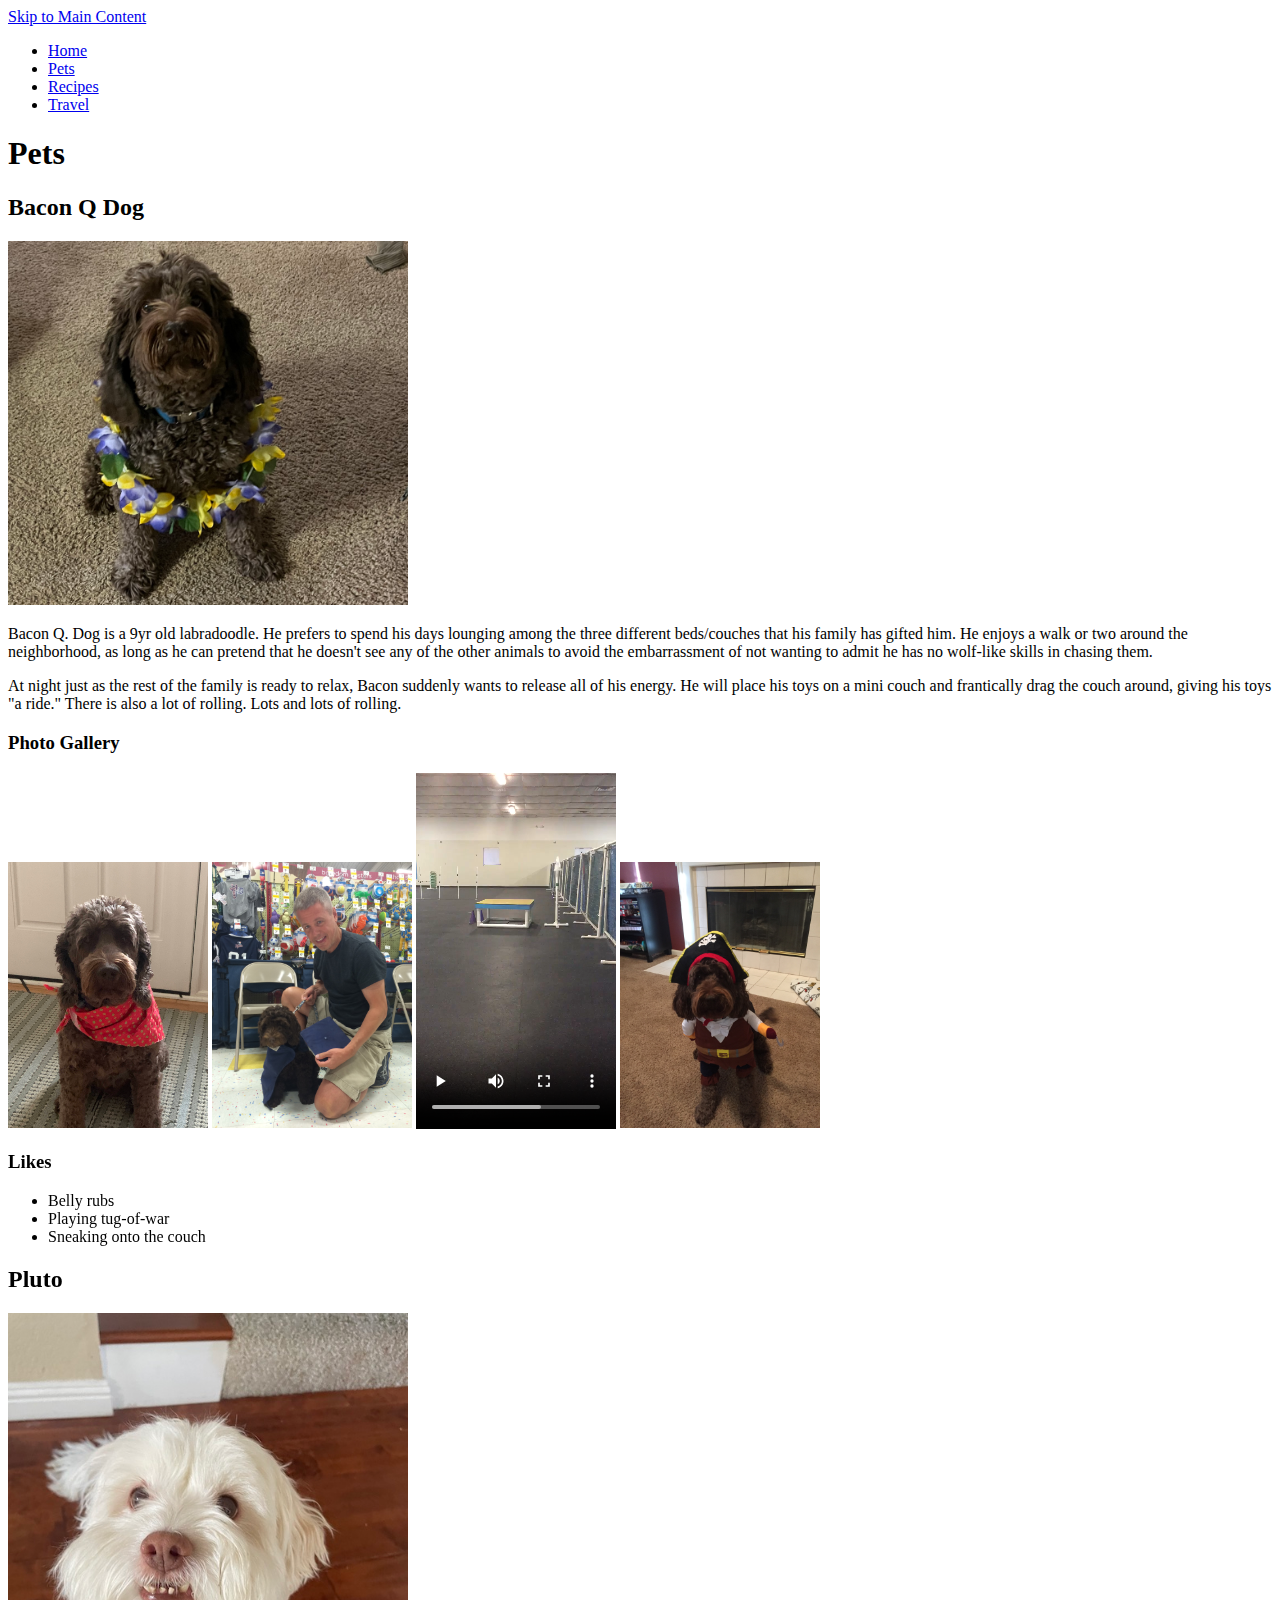
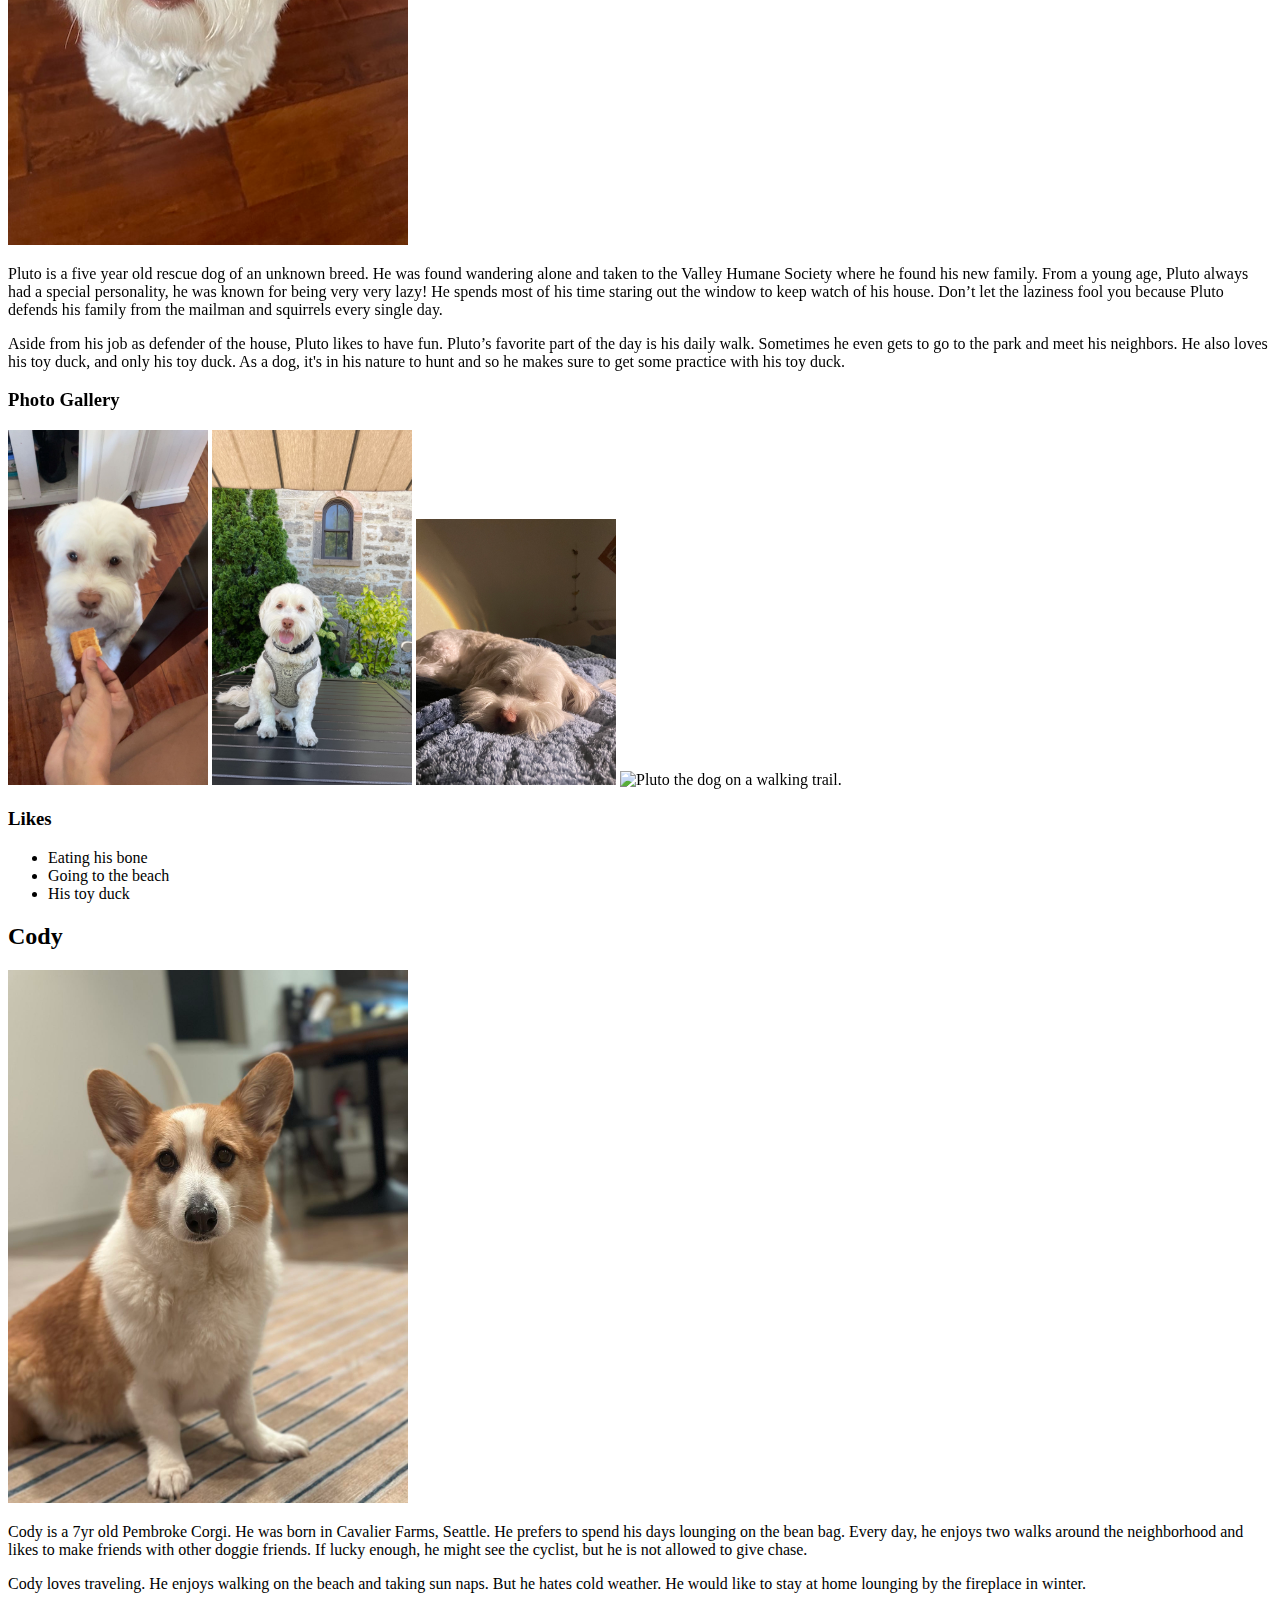
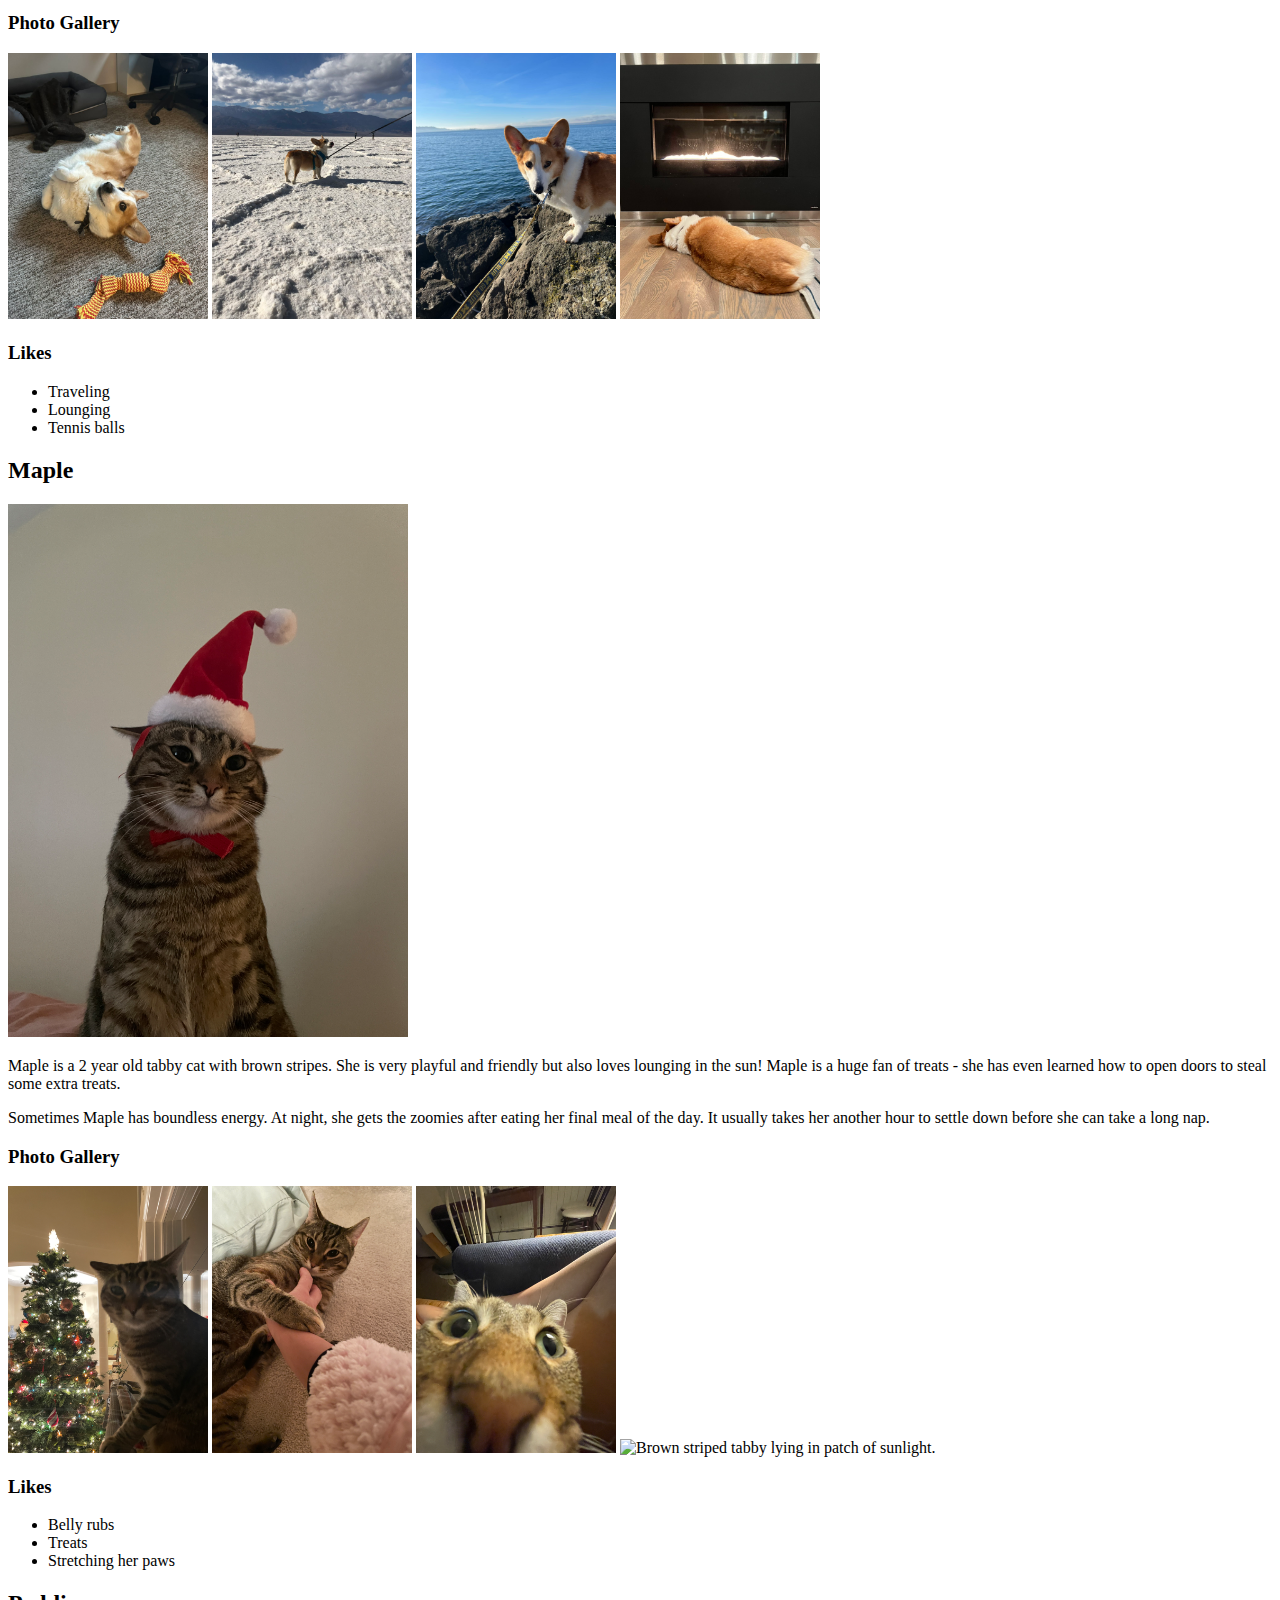
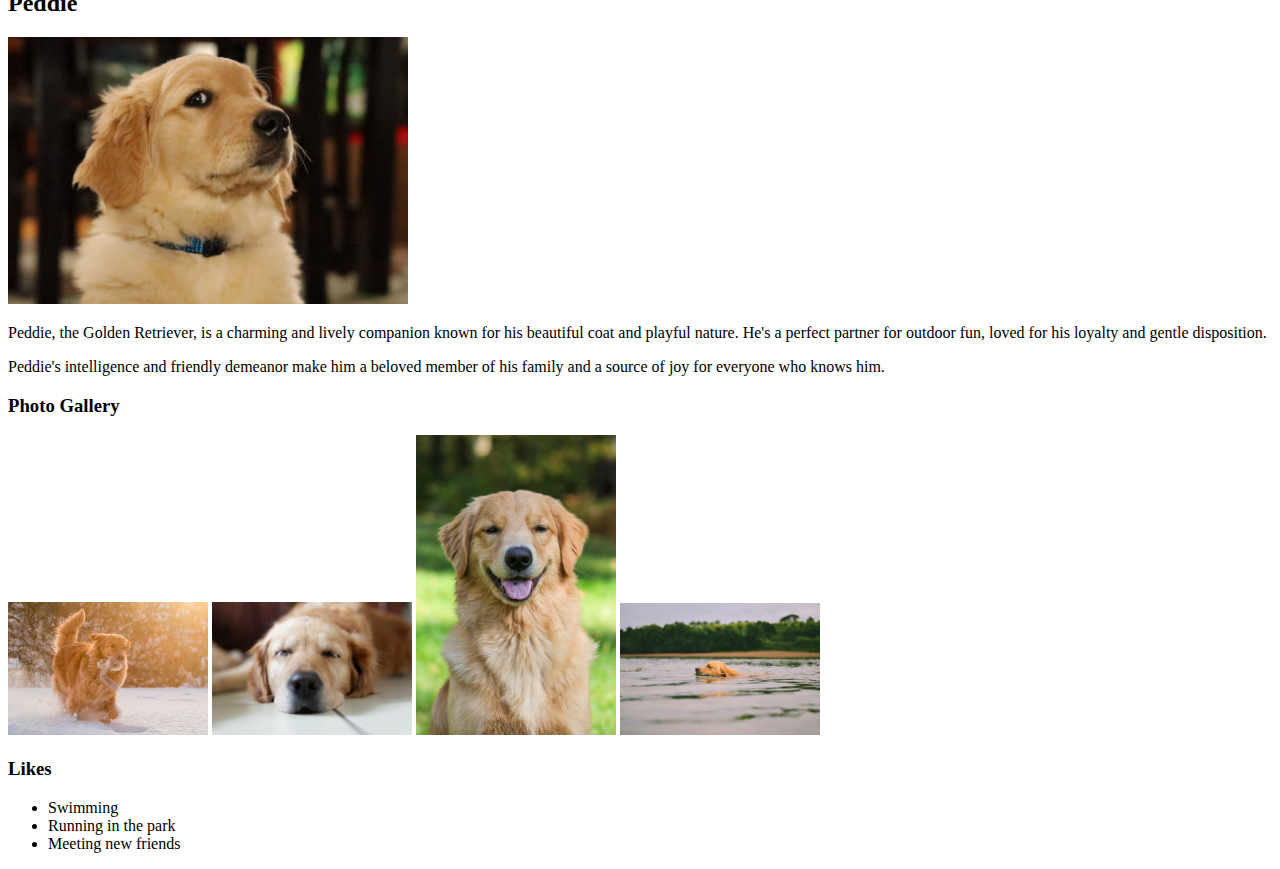
==== pets.html @ bdea1f06 "Add files via upload" ====
<!DOCTYPE html>
<html lang="en">
<head>
    <meta charset="UTF-8">
    <meta name="viewport" content="width=device-width, initial-scale=1.0">
    <title>Pets</title>
</head>
<body>
    <a href = "#main">Skip to Main Content</a>
    <header>
        <nav>
            <ul>
                <li><a href = "index.html">Home</a></li>
                <li><a href = "pets.html">Pets</a></li>
                <li><a href = "recipes.html">Recipes</a></li>
                <li><a href = "travel.html">Travel</a></li>
            </ul>
        </nav>
        <h1>Pets</h1>
    </header>
    <main id="main">
        <div>
            <h2>Bacon Q Dog</h2>
            <img src="images/bacon.jpg" width = "400" alt="Brown labradoodle wearing colorful lei">

            <p>Bacon Q. Dog is a 9yr old labradoodle. He prefers to spend his days lounging among the three different beds/couches that his family has gifted him. He enjoys a walk or two around the neighborhood, as long as he can pretend that he doesn't see any of the other animals to avoid the embarrassment of not wanting to admit he has no wolf-like skills in chasing them.</p>
            <P>At night just as the rest of the family is ready to relax, Bacon suddenly wants to release all of his energy. He will place his toys on a mini couch and frantically drag the couch around, giving his toys "a ride." There is also a lot of rolling. Lots and lots of rolling.</P>
            <h3>Photo Gallery</h3>
            <img src="images/bacon_bandana.JPG" width ="200" alt = "Brown labradoodle wearing an orange bandana">
            <img src="images/bacon_graduation.JPG"  width ="200" alt="Small labradoodle puppy wearing a graduation cap and gown">
            <video width="200"  controls>
                <source src="images/bacon_agility.mov">
                Your browser does not support the video tag.  This was a video of a girl and dog demonstrating a sit and stay procedure
            </video>
            <img src="images/bacon_halloween.JPG"  width ="200" alt="Brown labradoodle wearing a pirate costume">

            <h3>Likes</h3>
            <ul>
                <li>Belly rubs</li>
                <li>Playing tug-of-war</li>
                <li>Sneaking onto the couch</li>
            </ul>
            <!-- Jackie Wolf -->

        </div>
        <div>
            <h2>Pluto</h2>
            <img src="images/pluto.jpg" width = "400" alt="White dog looking up.">
            <p>Pluto is a five year old rescue dog of an unknown breed. He was found wandering alone and taken to the Valley Humane Society where he found his new family. From a young age, Pluto always had a special personality, he was known for being very very lazy! He spends most of his time staring out the window to keep watch of his house. Don’t let the laziness fool you because Pluto defends his family from the mailman and squirrels every single day.</p>
            <p>Aside from his job as defender of the house, Pluto likes to have fun. Pluto’s favorite part of the day is his daily walk. Sometimes he even gets to go to the park and meet his neighbors. He also loves his toy duck, and only his toy duck. As a dog, it's in his nature to hunt and so he makes sure to get some practice with his toy duck.</p>
            <h3>Photo Gallery</h3>
            <img src="images/pluto_cookie.JPG" width ="200" alt = "Pluto the dog standing up to eat a cookie.">
            <img src="images/pluto_sitting.jpg" width ="200" alt = "Pluto sitting and posed on top of a table">
            <img src="images/pluto_sleeping.jpg" width ="200" alt = "Pluto sleeping on bed">
            <img src="images/pluto_walk.jpg" width ="200" alt = "Pluto the dog on a walking trail.">
            <h3>Likes</h3>
            <ul>
                <li>Eating his bone</li>
                <li>Going to the beach</li>
                <li>His toy duck</li>
            </ul>
        </div>
        <div>
            <h2>Cody</h2>
            <img src="images/cody.jpg" width = "400" alt="Cody at home.">
            <p>Cody is a 7yr old Pembroke Corgi. He was born in Cavalier Farms, Seattle. He prefers to spend his days lounging on the bean bag. Every day, he enjoys two walks around the neighborhood and likes to make friends with other doggie friends. If lucky enough, he might see the cyclist, but he is not allowed to give chase.</p>
            <p>Cody loves traveling. He enjoys walking on the beach and taking sun naps. But he hates cold weather. He would like to stay at home lounging by the fireplace in winter.</p>
            <h3>Photo Gallery</h3>
            <img src="images/cody_play.jpg" width ="200" alt = "Cody lying on the ground making faces.">
            <img src="images/cody_deathvalley.jpg" width ="200" alt = "Cody visiting Badwater Basin in Death Valley National Park.">
            <img src="images/cody_sea.jpg" width ="200" alt = "Cody having a walk by the sea.">
            <img src="images/cody_fireplace.jpg" width ="200" alt = "Cody lounging by the fireplace in winter.">
            <h3>Likes</h3>
            <ul>
                <li>Traveling</li>
                <li>Lounging</li>
                <li>Tennis balls</li>
            </ul>
        </div>
        <div>
            <h2>Maple</h2>
            <img src="images/maple_santa.JPG" width = "400" alt="Brown striped tabby wearing a santa hat.">
            <p>Maple is a 2 year old tabby cat with brown stripes. She is very playful and friendly but also loves lounging in the sun! Maple is a huge fan of treats - she has even learned how to open doors to steal some extra treats.</p>
            <p>Sometimes Maple has boundless energy. At night, she gets the zoomies after eating her final meal of the day. It usually takes her another hour to settle down before she can take a long nap.</p>
            <h3>Photo Gallery</h3>
            <img src="images/maple_christmas.JPG" width ="200" alt = "Brown striped tabby next to a Christmas tree.">
            <img src="images/maple_playing.JPG" width ="200" alt = "Brown striped tabby playing with owner's hand.">
            <img src="images/maple_selfie.JPG" width ="200" alt = "Brown striped tabby up-close with face warped by camera.">
            <img src="images/maple_sun.JPG" width ="200" alt = "Brown striped tabby lying in patch of sunlight.">
            <h3>Likes</h3>
            <ul>
                <li>Belly rubs</li>
                <li>Treats</li>
                <li>Stretching her paws</li>
            </ul>
        </div>
        <div>
            <h2>Peddie</h2>
            <img src="images/peddie.jpg" width = "400" alt="A cute naughty golden retriever.">
            <p>Peddie, the Golden Retriever, is a charming and lively companion known for his beautiful coat and playful nature. He's a perfect partner for outdoor fun, loved for his loyalty and gentle disposition.</p>
            <p>Peddie's intelligence and friendly demeanor make him a beloved member of his family and a source of joy for everyone who knows him.</p>
            <h3>Photo Gallery</h3>
            <img src="images/peddie_play.jpg" width ="200" alt = "Peddie is playing in the snow.">
            <img src="images/peddie_sleep.jpg" width ="200" alt = "Peddie loves sleeping on the couch.">
            <img src="images/peddie_smile.jpg" width ="200" alt = "Peddie is the sweetest in the world.">
            <img src="images/peddie_swim.jpg" width ="200" alt = "Peddie is swimming in a lake.">
            <h3>Likes</h3>
            <ul>
                <li>Swimming</li>
                <li>Running in the park</li>
                <li>Meeting new friends</li>
            </ul>
        </div>
    </main>

</body>
</html>
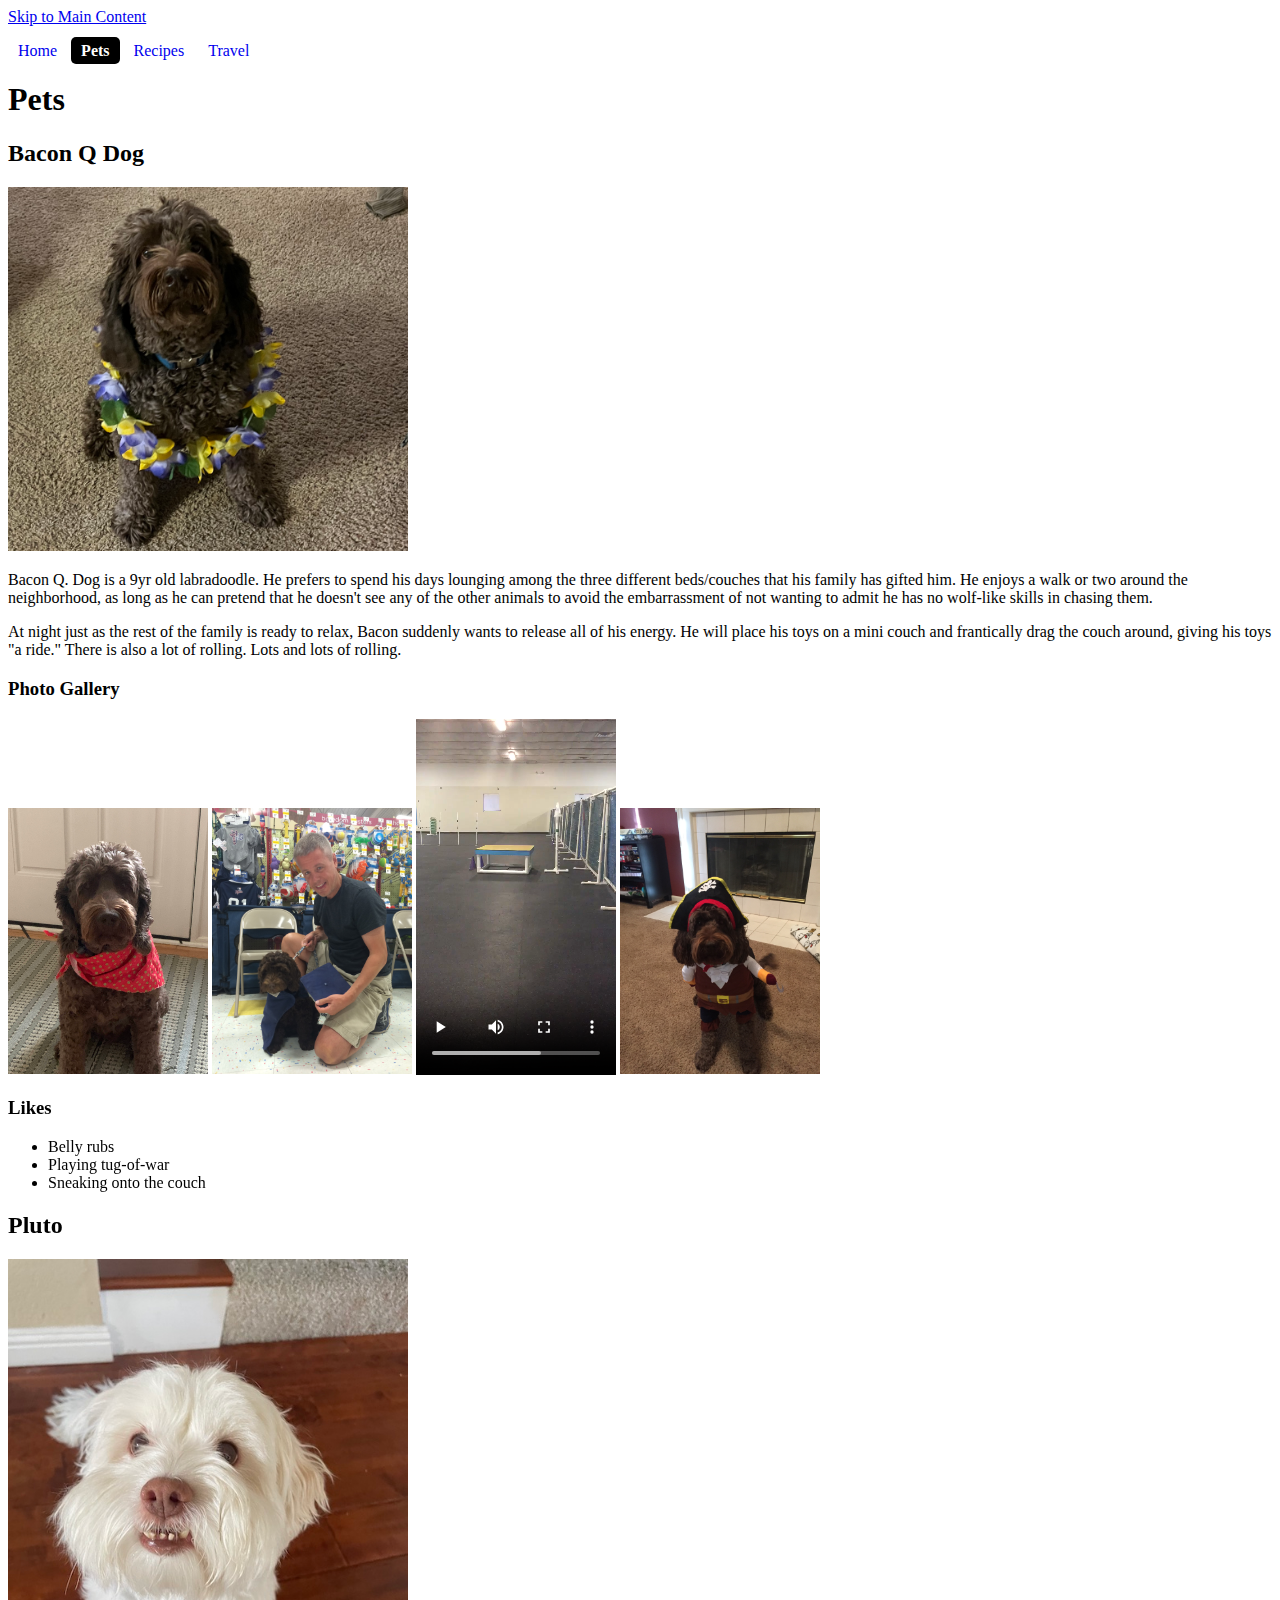
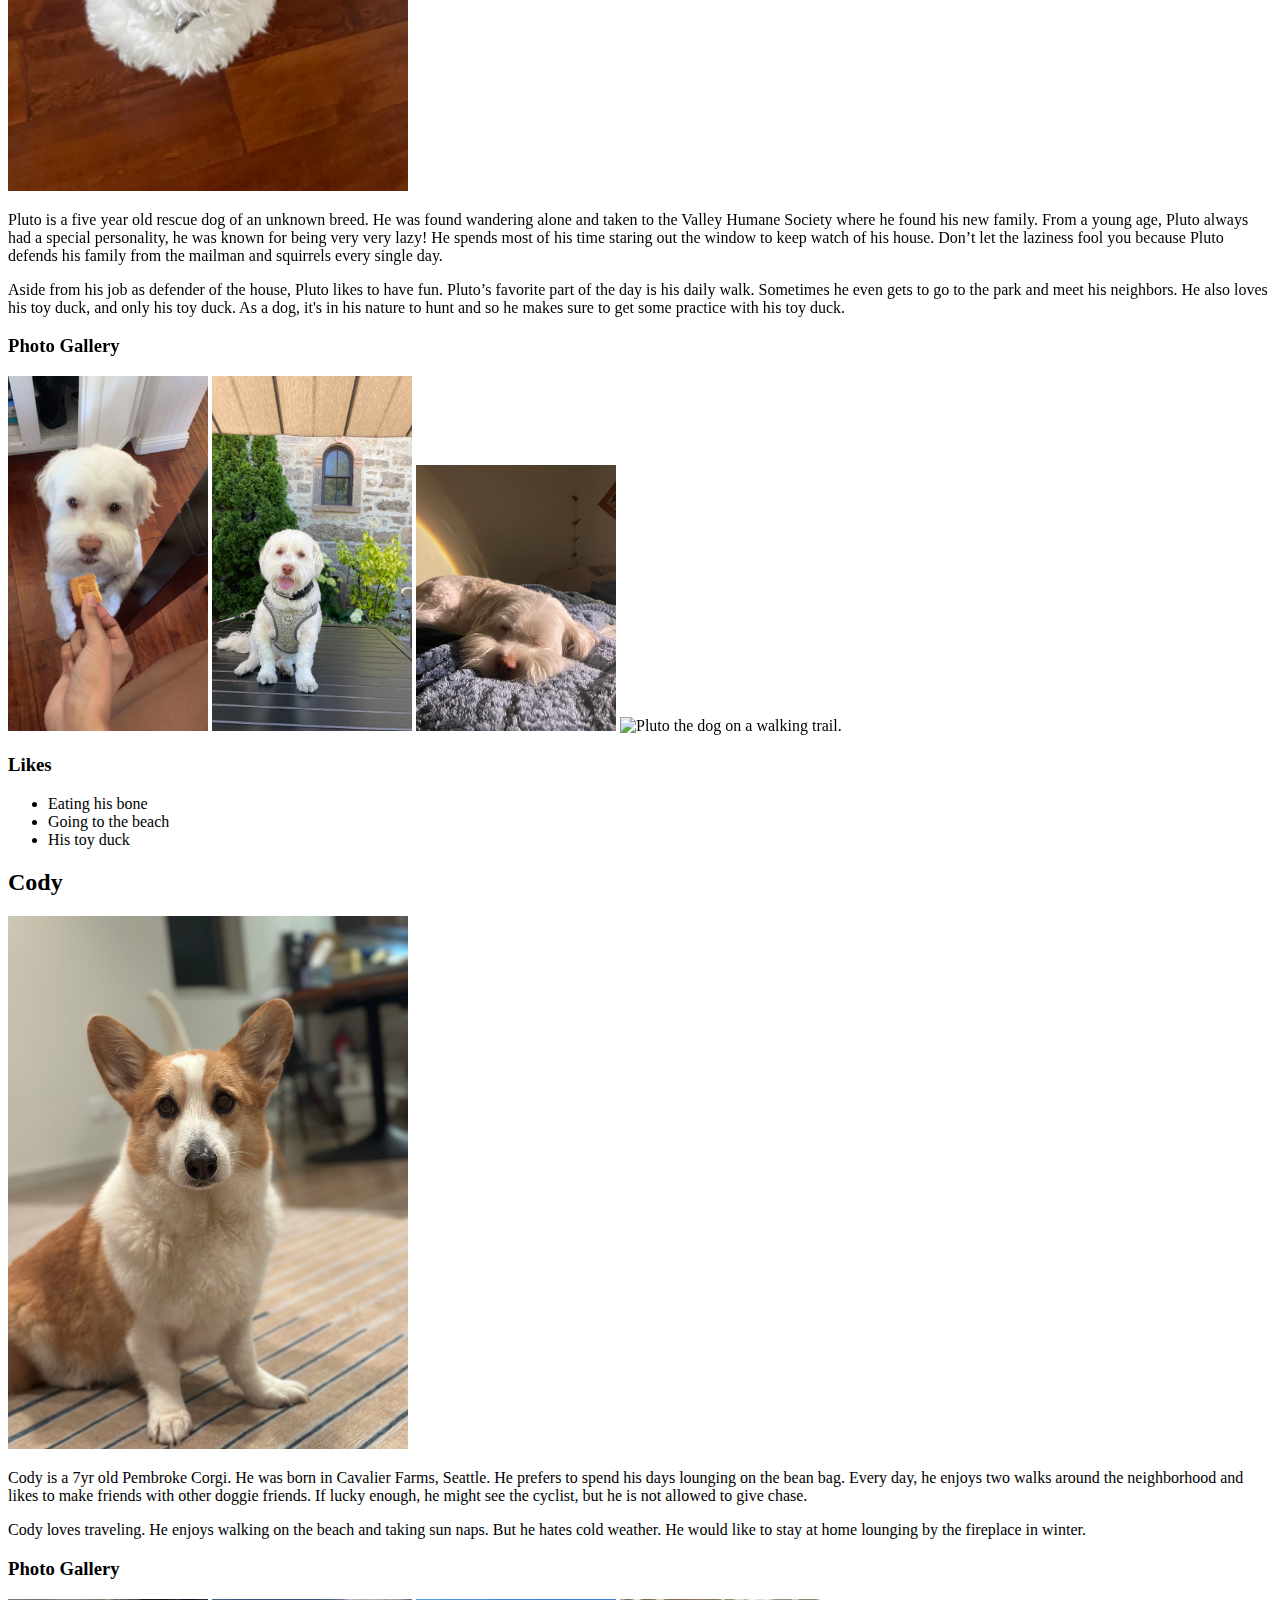
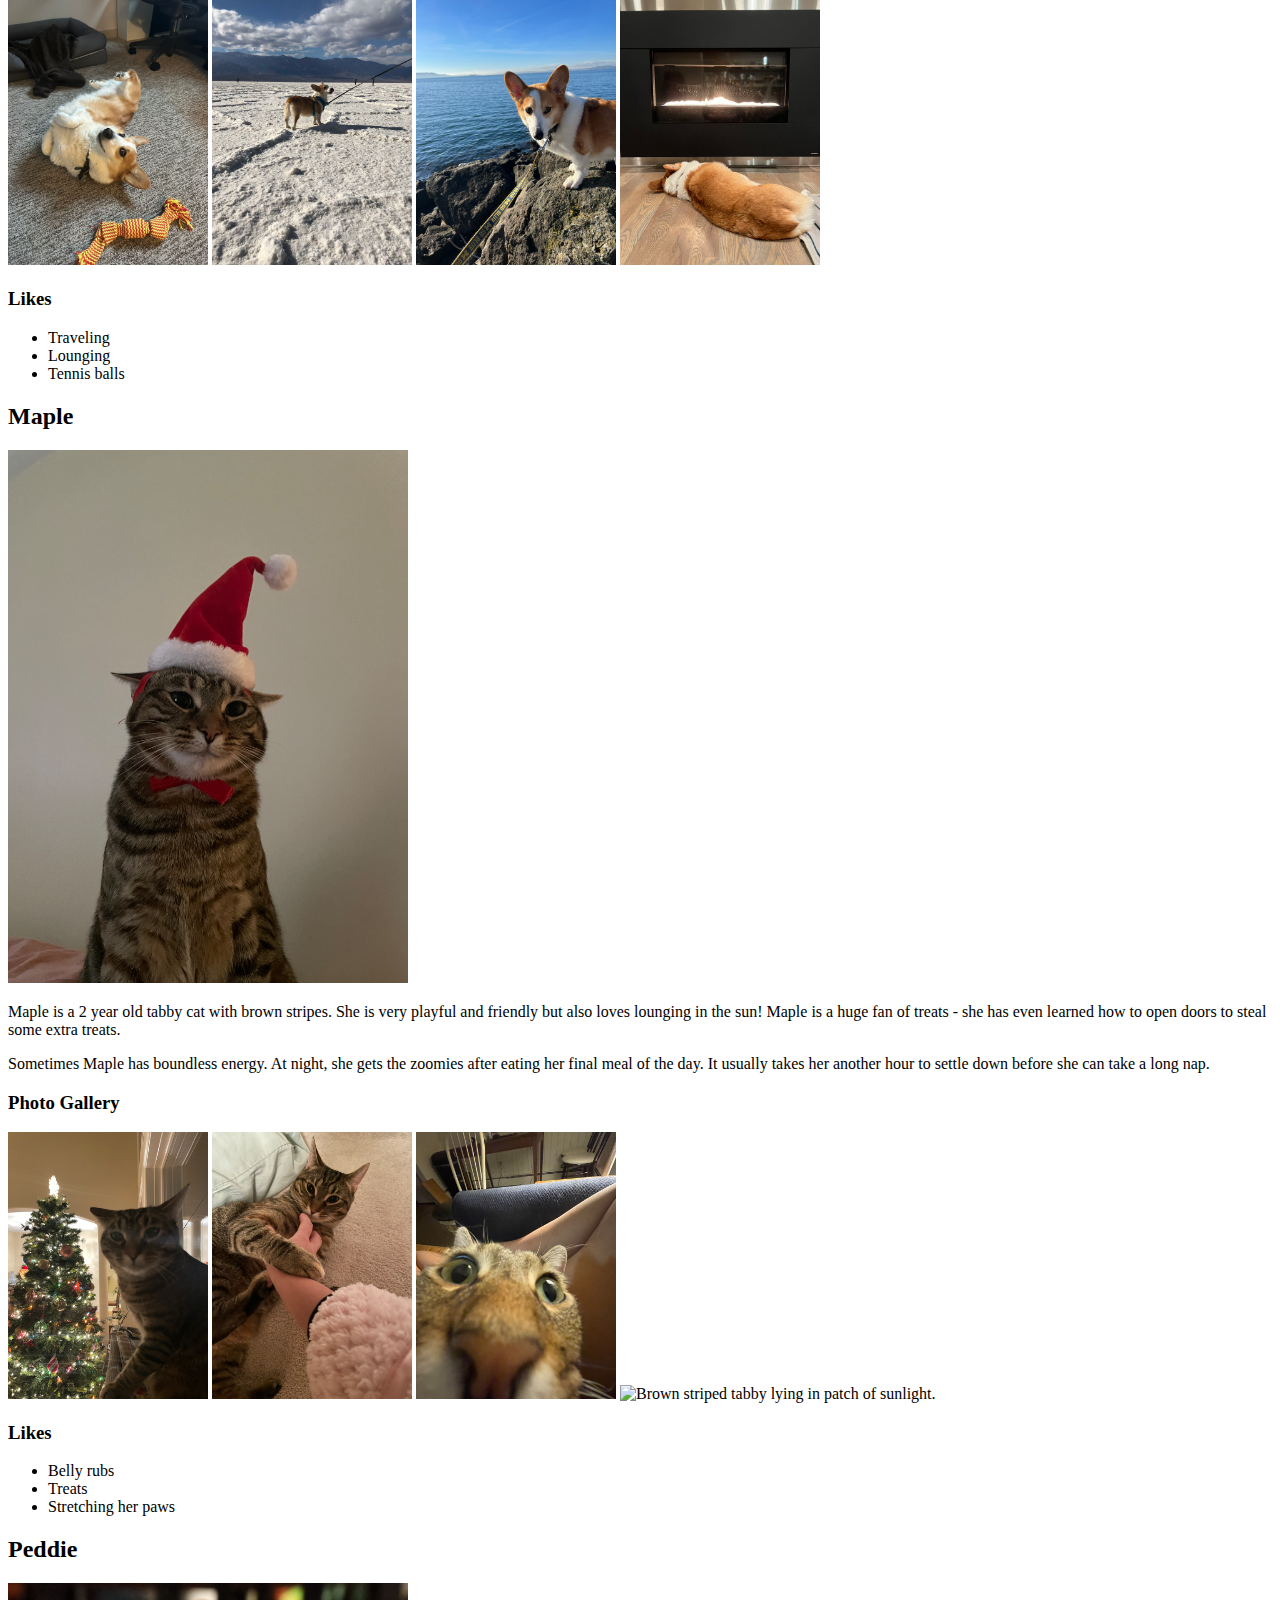
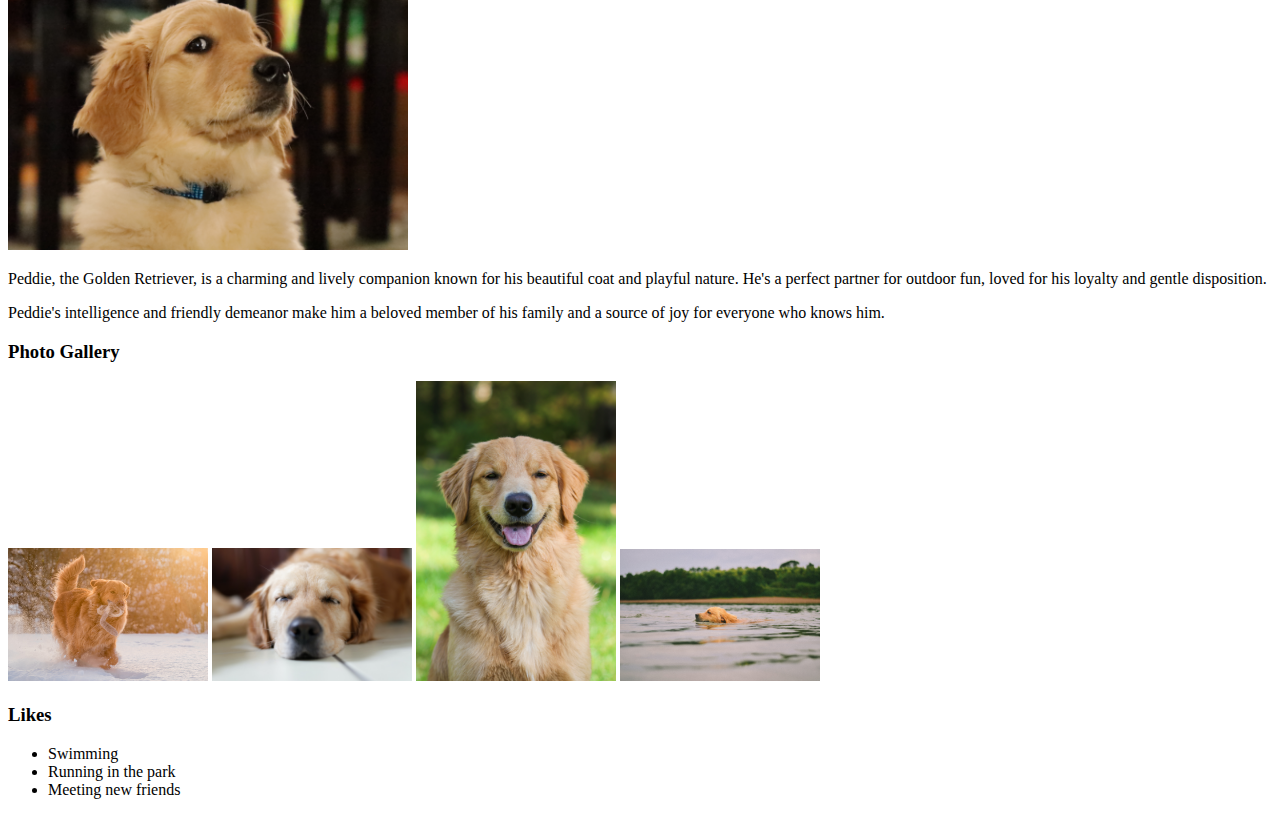
==== commit 3bbd1195: "Add files via upload" ====
--- a/pets.html
+++ b/pets.html
@@ -4,6 +4,8 @@
     <meta charset="UTF-8">
     <meta name="viewport" content="width=device-width, initial-scale=1.0">
     <title>Pets</title>
+    <link rel="stylesheet" href="css/reset.css">
+    <link rel="stylesheet" href="css/style.css">
 </head>
 <body>
     <a href = "#main">Skip to Main Content</a>
@@ -11,7 +13,7 @@
         <nav>
             <ul>
                 <li><a href = "index.html">Home</a></li>
-                <li><a href = "pets.html">Pets</a></li>
+                <li><a href = "pets.html" class="active">Pets</a></li>
                 <li><a href = "recipes.html">Recipes</a></li>
                 <li><a href = "travel.html">Travel</a></li>
             </ul>
--- a/css/style.css
+++ b/css/style.css
@@ -0,0 +1,41 @@
+header nav ul {
+    list-style: none;
+    padding: 0;
+  }
+  
+  header nav ul li {
+    display: inline;
+  }
+  
+  header nav ul li a {
+    text-decoration: none;
+    padding: 5px 10px;
+    border-radius: 5px;
+  }
+  header nav ul li a:hover {
+    font-weight: bold;
+  }
+  
+  header nav ul li a.active {
+    background-color: black;
+    color: #fff;
+    font-weight: bold;
+  }
+  
+  .skip-main {
+    position: absolute;
+    top: -40px;
+    left: 0;
+    background-color: #007bff;
+    color: #fff;
+    padding: 5px 10px;
+    text-decoration: none;
+    z-index: 9999;
+    opacity: 0;
+    transition: opacity 0.3s ease-in-out;
+  }
+  
+  .skip-main:focus {
+    top: 0;
+    opacity: 1;
+  }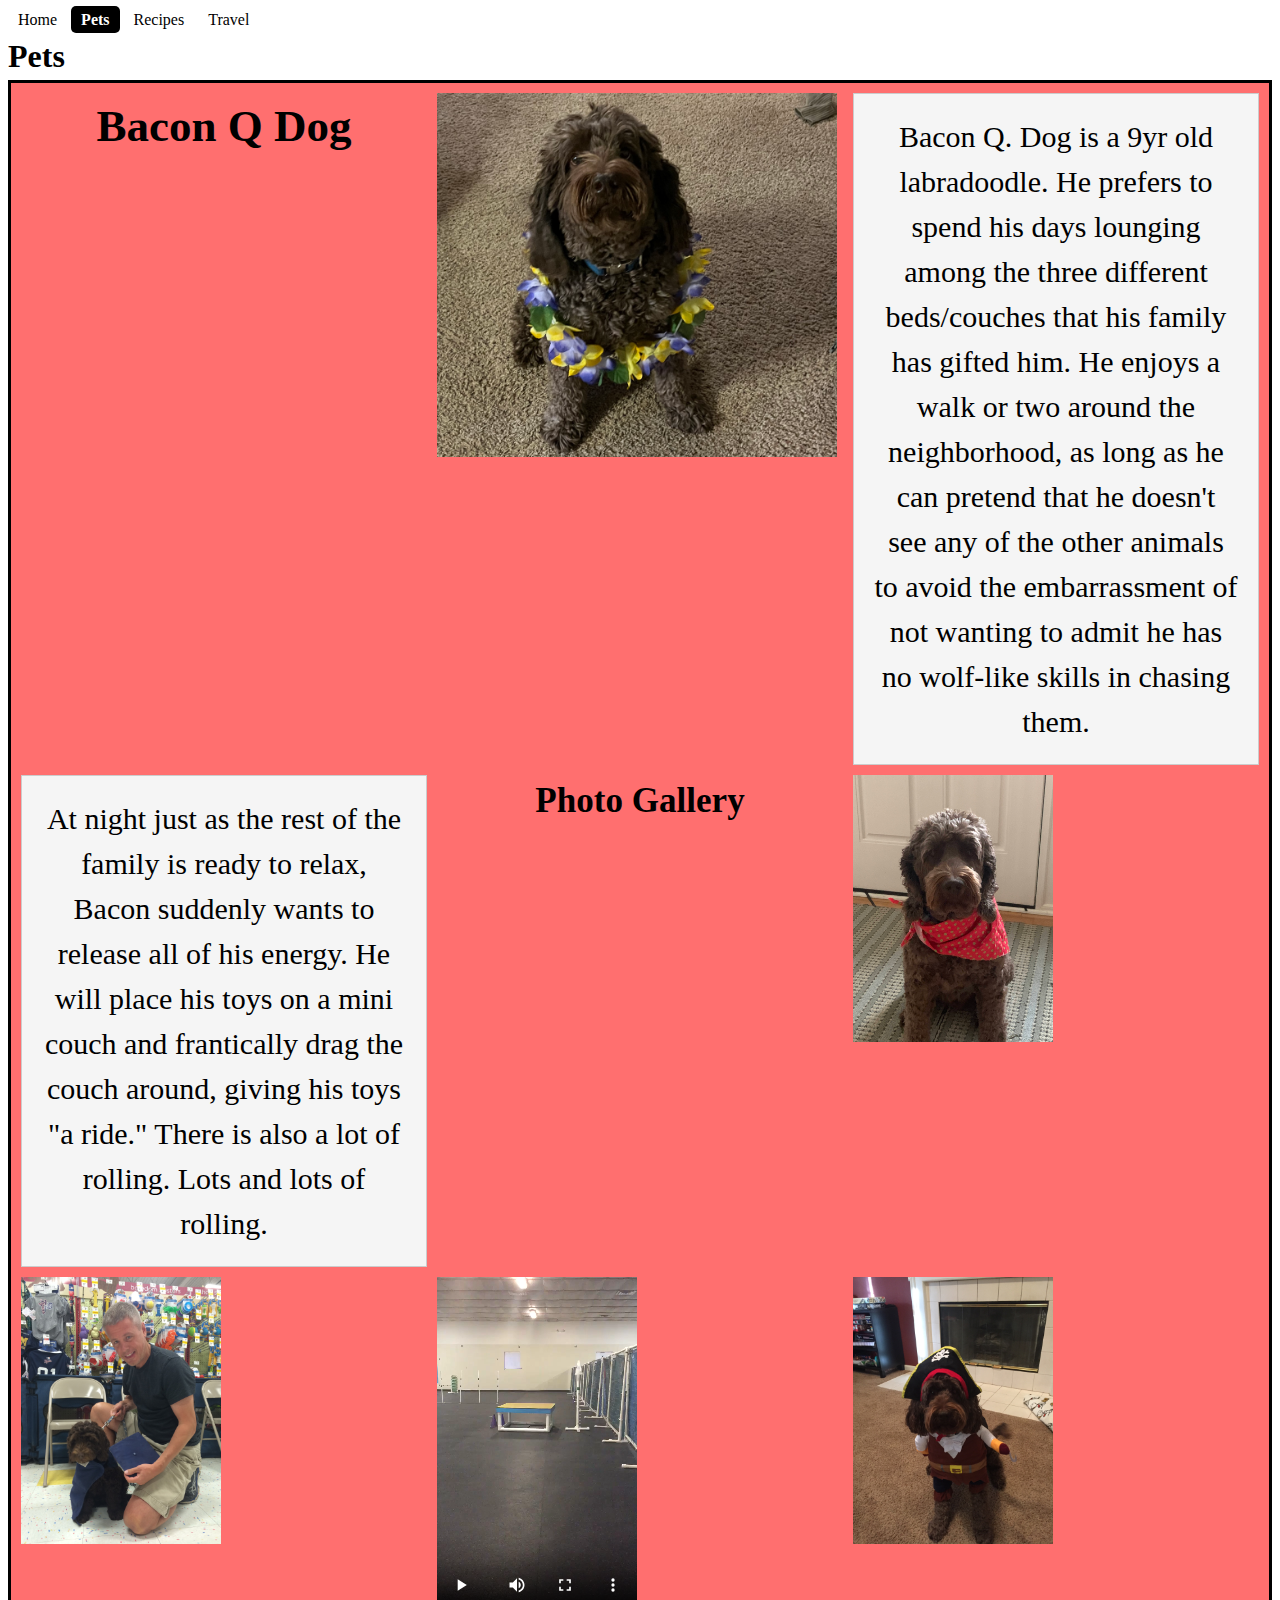
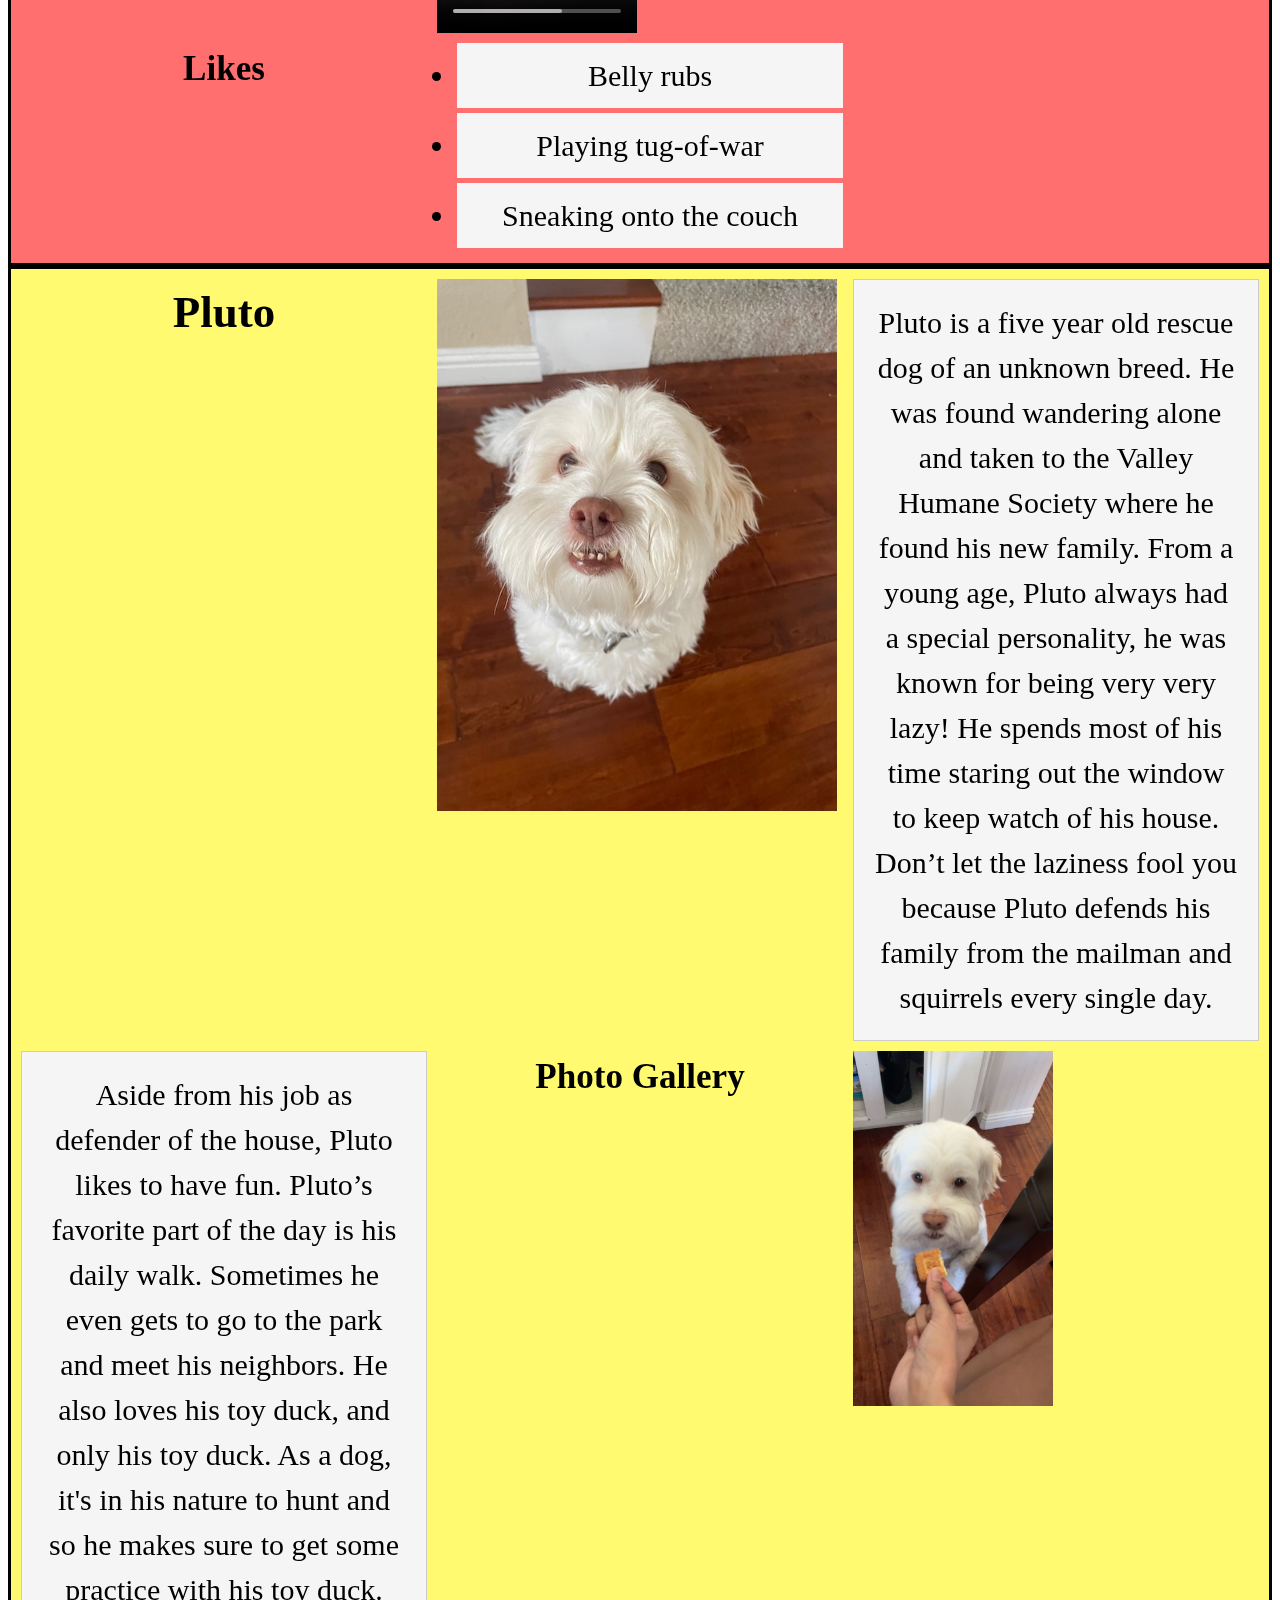
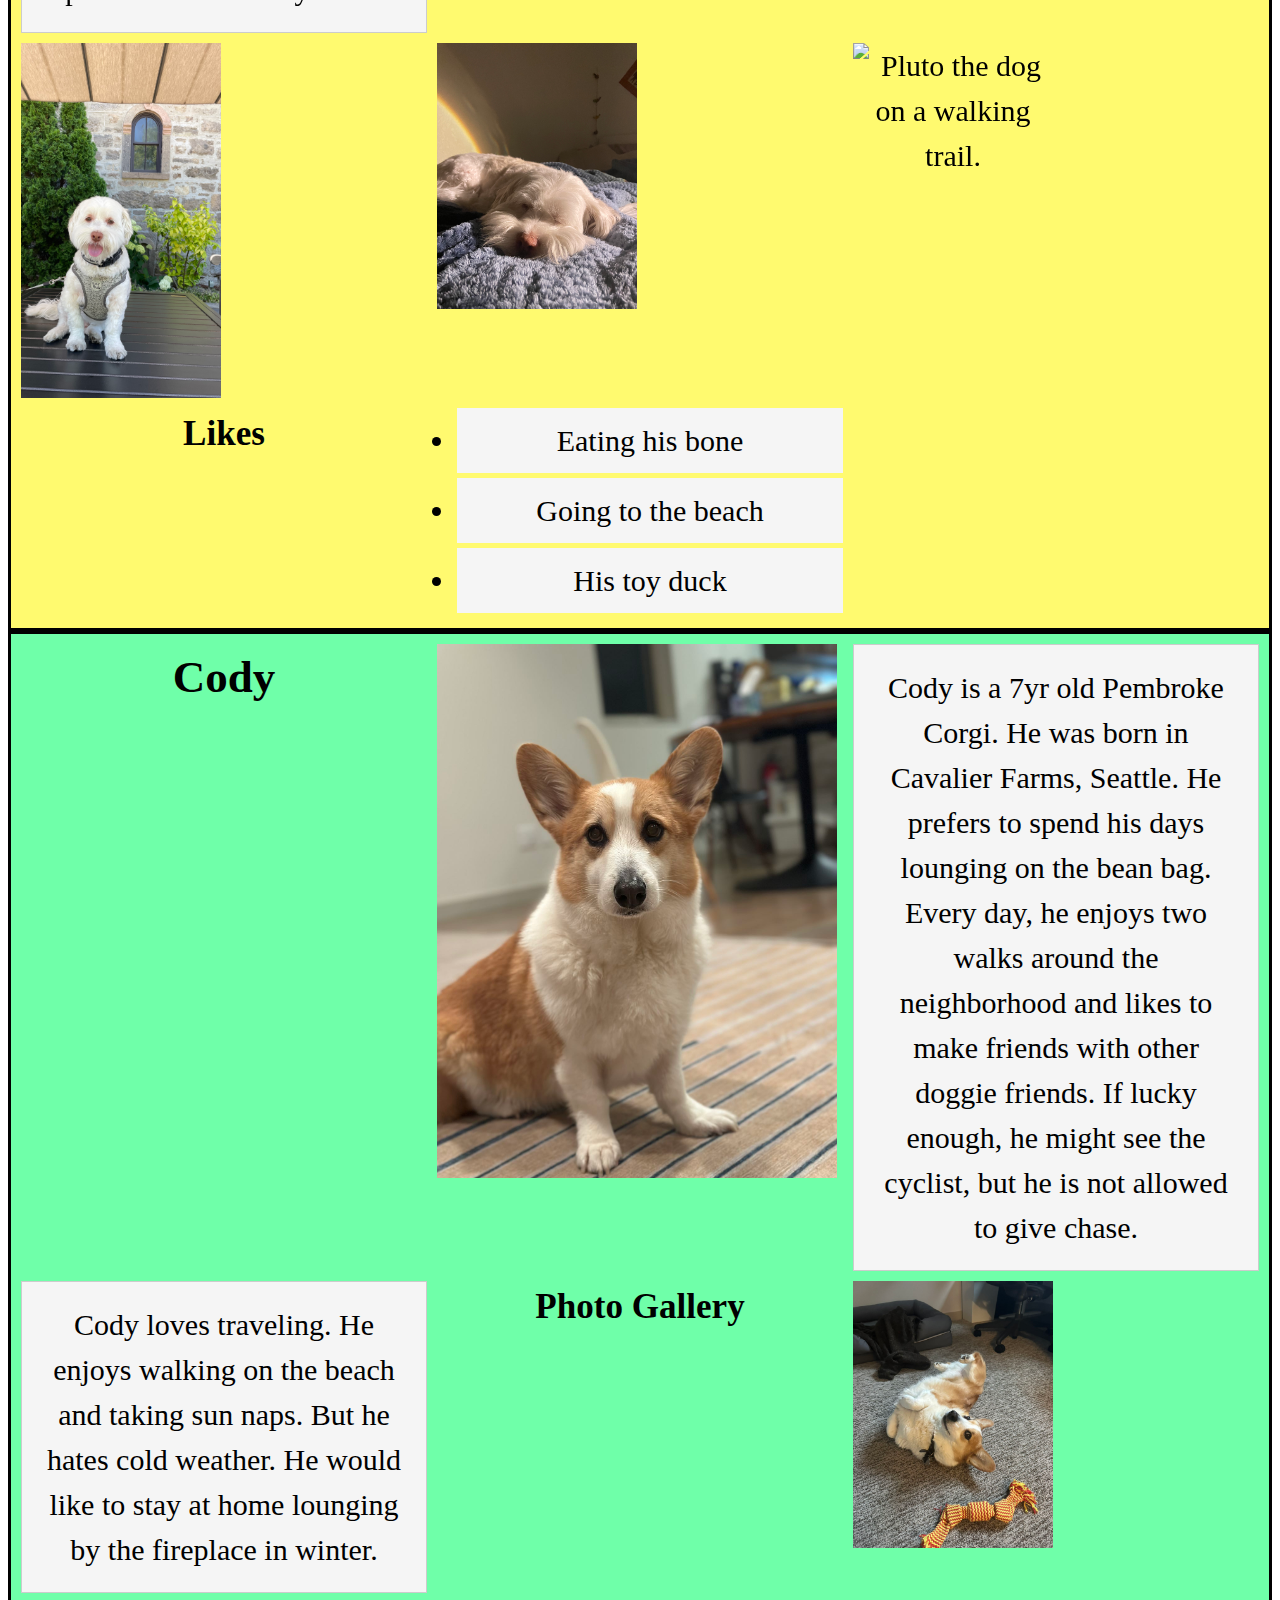
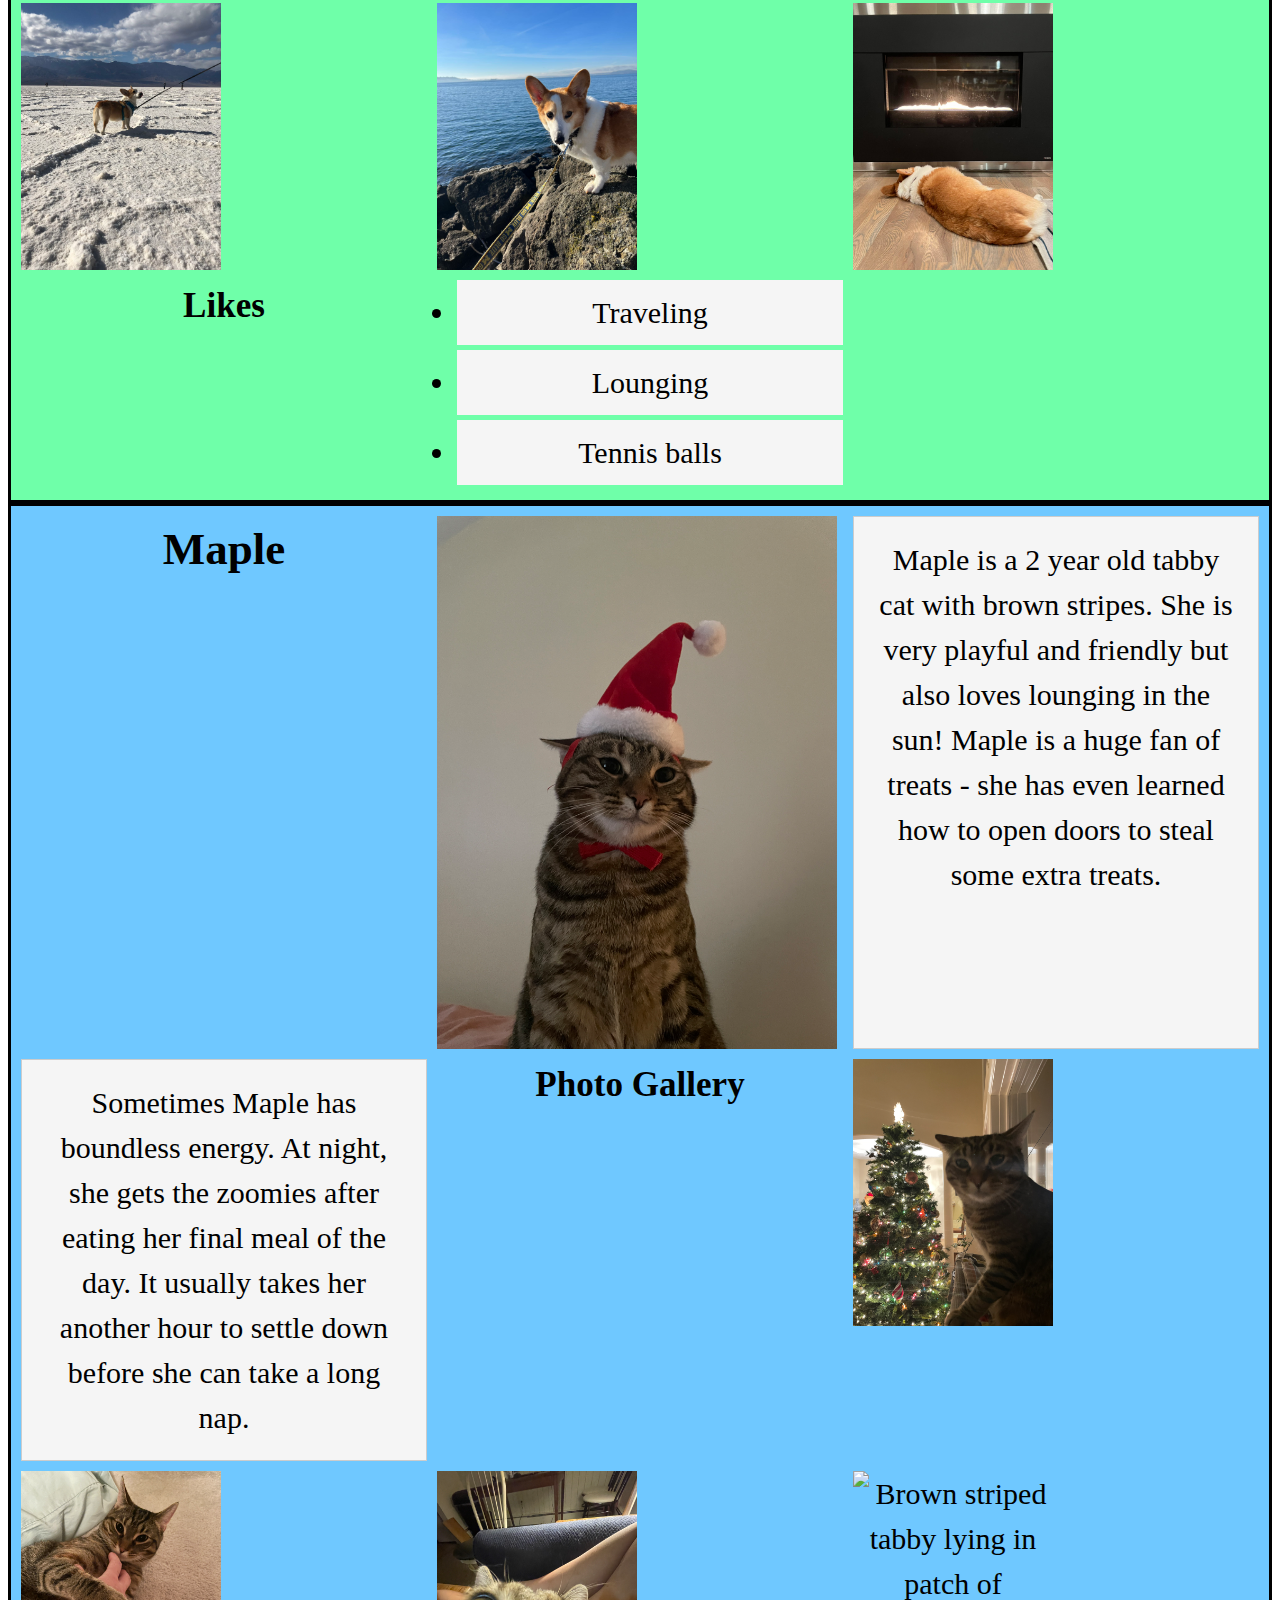
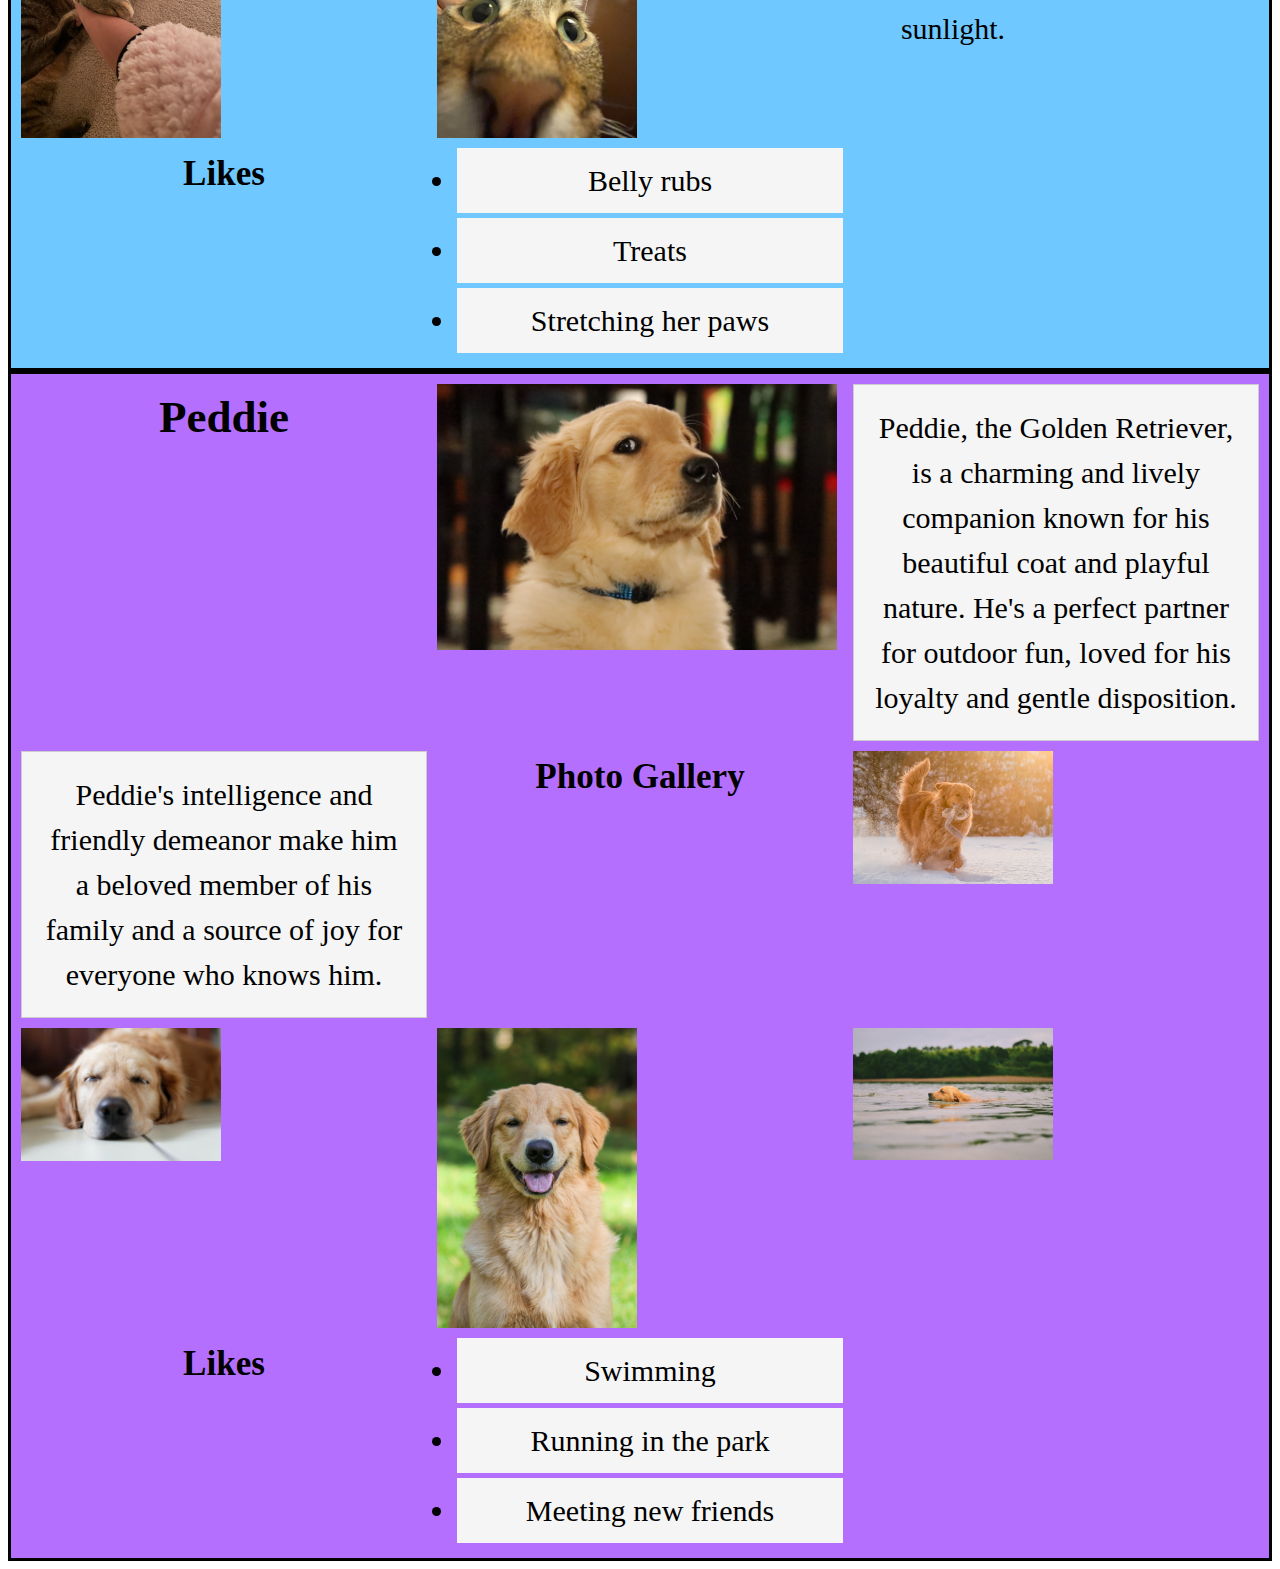
==== commit a030de1f: "Add files via upload" ====
--- a/pets.html
+++ b/pets.html
@@ -8,7 +8,7 @@
     <link rel="stylesheet" href="css/style.css">
 </head>
 <body>
-    <a href = "#main">Skip to Main Content</a>
+    <a href = "#main" class="skip-main">Skip to Main Content</a>
     <header>
         <nav>
             <ul>
@@ -21,12 +21,12 @@
         <h1>Pets</h1>
     </header>
     <main id="main">
-        <div>
+        <div class="grid1">
             <h2>Bacon Q Dog</h2>
             <img src="images/bacon.jpg" width = "400" alt="Brown labradoodle wearing colorful lei">
 
-            <p>Bacon Q. Dog is a 9yr old labradoodle. He prefers to spend his days lounging among the three different beds/couches that his family has gifted him. He enjoys a walk or two around the neighborhood, as long as he can pretend that he doesn't see any of the other animals to avoid the embarrassment of not wanting to admit he has no wolf-like skills in chasing them.</p>
-            <P>At night just as the rest of the family is ready to relax, Bacon suddenly wants to release all of his energy. He will place his toys on a mini couch and frantically drag the couch around, giving his toys "a ride." There is also a lot of rolling. Lots and lots of rolling.</P>
+            <div class="grid-item1">Bacon Q. Dog is a 9yr old labradoodle. He prefers to spend his days lounging among the three different beds/couches that his family has gifted him. He enjoys a walk or two around the neighborhood, as long as he can pretend that he doesn't see any of the other animals to avoid the embarrassment of not wanting to admit he has no wolf-like skills in chasing them.</div>
+            <div class="grid-item1">At night just as the rest of the family is ready to relax, Bacon suddenly wants to release all of his energy. He will place his toys on a mini couch and frantically drag the couch around, giving his toys "a ride." There is also a lot of rolling. Lots and lots of rolling.</div>
             <h3>Photo Gallery</h3>
             <img src="images/bacon_bandana.JPG" width ="200" alt = "Brown labradoodle wearing an orange bandana">
             <img src="images/bacon_graduation.JPG"  width ="200" alt="Small labradoodle puppy wearing a graduation cap and gown">
@@ -37,7 +37,7 @@
             <img src="images/bacon_halloween.JPG"  width ="200" alt="Brown labradoodle wearing a pirate costume">
 
             <h3>Likes</h3>
-            <ul>
+            <ul class="likes-list">
                 <li>Belly rubs</li>
                 <li>Playing tug-of-war</li>
                 <li>Sneaking onto the couch</li>
@@ -45,69 +45,69 @@
             <!-- Jackie Wolf -->
 
         </div>
-        <div>
+        <div class="grid2">
             <h2>Pluto</h2>
             <img src="images/pluto.jpg" width = "400" alt="White dog looking up.">
-            <p>Pluto is a five year old rescue dog of an unknown breed. He was found wandering alone and taken to the Valley Humane Society where he found his new family. From a young age, Pluto always had a special personality, he was known for being very very lazy! He spends most of his time staring out the window to keep watch of his house. Don’t let the laziness fool you because Pluto defends his family from the mailman and squirrels every single day.</p>
-            <p>Aside from his job as defender of the house, Pluto likes to have fun. Pluto’s favorite part of the day is his daily walk. Sometimes he even gets to go to the park and meet his neighbors. He also loves his toy duck, and only his toy duck. As a dog, it's in his nature to hunt and so he makes sure to get some practice with his toy duck.</p>
+            <div class="grid-item1">Pluto is a five year old rescue dog of an unknown breed. He was found wandering alone and taken to the Valley Humane Society where he found his new family. From a young age, Pluto always had a special personality, he was known for being very very lazy! He spends most of his time staring out the window to keep watch of his house. Don’t let the laziness fool you because Pluto defends his family from the mailman and squirrels every single day.</div>
+            <div class="grid-item1">Aside from his job as defender of the house, Pluto likes to have fun. Pluto’s favorite part of the day is his daily walk. Sometimes he even gets to go to the park and meet his neighbors. He also loves his toy duck, and only his toy duck. As a dog, it's in his nature to hunt and so he makes sure to get some practice with his toy duck.</div>
             <h3>Photo Gallery</h3>
             <img src="images/pluto_cookie.JPG" width ="200" alt = "Pluto the dog standing up to eat a cookie.">
             <img src="images/pluto_sitting.jpg" width ="200" alt = "Pluto sitting and posed on top of a table">
             <img src="images/pluto_sleeping.jpg" width ="200" alt = "Pluto sleeping on bed">
             <img src="images/pluto_walk.jpg" width ="200" alt = "Pluto the dog on a walking trail.">
             <h3>Likes</h3>
-            <ul>
+            <ul class="likes-list">
                 <li>Eating his bone</li>
                 <li>Going to the beach</li>
                 <li>His toy duck</li>
             </ul>
         </div>
-        <div>
+        <div class="grid3">
             <h2>Cody</h2>
             <img src="images/cody.jpg" width = "400" alt="Cody at home.">
-            <p>Cody is a 7yr old Pembroke Corgi. He was born in Cavalier Farms, Seattle. He prefers to spend his days lounging on the bean bag. Every day, he enjoys two walks around the neighborhood and likes to make friends with other doggie friends. If lucky enough, he might see the cyclist, but he is not allowed to give chase.</p>
-            <p>Cody loves traveling. He enjoys walking on the beach and taking sun naps. But he hates cold weather. He would like to stay at home lounging by the fireplace in winter.</p>
+            <div class="grid-item1">Cody is a 7yr old Pembroke Corgi. He was born in Cavalier Farms, Seattle. He prefers to spend his days lounging on the bean bag. Every day, he enjoys two walks around the neighborhood and likes to make friends with other doggie friends. If lucky enough, he might see the cyclist, but he is not allowed to give chase.</div>
+            <div class="grid-item1">Cody loves traveling. He enjoys walking on the beach and taking sun naps. But he hates cold weather. He would like to stay at home lounging by the fireplace in winter.</div>
             <h3>Photo Gallery</h3>
             <img src="images/cody_play.jpg" width ="200" alt = "Cody lying on the ground making faces.">
             <img src="images/cody_deathvalley.jpg" width ="200" alt = "Cody visiting Badwater Basin in Death Valley National Park.">
             <img src="images/cody_sea.jpg" width ="200" alt = "Cody having a walk by the sea.">
             <img src="images/cody_fireplace.jpg" width ="200" alt = "Cody lounging by the fireplace in winter.">
             <h3>Likes</h3>
-            <ul>
+            <ul class="likes-list">
                 <li>Traveling</li>
                 <li>Lounging</li>
                 <li>Tennis balls</li>
             </ul>
         </div>
-        <div>
+        <div class="grid4">
             <h2>Maple</h2>
             <img src="images/maple_santa.JPG" width = "400" alt="Brown striped tabby wearing a santa hat.">
-            <p>Maple is a 2 year old tabby cat with brown stripes. She is very playful and friendly but also loves lounging in the sun! Maple is a huge fan of treats - she has even learned how to open doors to steal some extra treats.</p>
-            <p>Sometimes Maple has boundless energy. At night, she gets the zoomies after eating her final meal of the day. It usually takes her another hour to settle down before she can take a long nap.</p>
+            <div class="grid-item1">Maple is a 2 year old tabby cat with brown stripes. She is very playful and friendly but also loves lounging in the sun! Maple is a huge fan of treats - she has even learned how to open doors to steal some extra treats.</div>
+            <div class="grid-item1">Sometimes Maple has boundless energy. At night, she gets the zoomies after eating her final meal of the day. It usually takes her another hour to settle down before she can take a long nap.</div>
             <h3>Photo Gallery</h3>
             <img src="images/maple_christmas.JPG" width ="200" alt = "Brown striped tabby next to a Christmas tree.">
             <img src="images/maple_playing.JPG" width ="200" alt = "Brown striped tabby playing with owner's hand.">
             <img src="images/maple_selfie.JPG" width ="200" alt = "Brown striped tabby up-close with face warped by camera.">
             <img src="images/maple_sun.JPG" width ="200" alt = "Brown striped tabby lying in patch of sunlight.">
             <h3>Likes</h3>
-            <ul>
+            <ul class="likes-list">
                 <li>Belly rubs</li>
                 <li>Treats</li>
                 <li>Stretching her paws</li>
             </ul>
         </div>
-        <div>
+        <div class="grid5">
             <h2>Peddie</h2>
             <img src="images/peddie.jpg" width = "400" alt="A cute naughty golden retriever.">
-            <p>Peddie, the Golden Retriever, is a charming and lively companion known for his beautiful coat and playful nature. He's a perfect partner for outdoor fun, loved for his loyalty and gentle disposition.</p>
-            <p>Peddie's intelligence and friendly demeanor make him a beloved member of his family and a source of joy for everyone who knows him.</p>
+            <div class="grid-item1">Peddie, the Golden Retriever, is a charming and lively companion known for his beautiful coat and playful nature. He's a perfect partner for outdoor fun, loved for his loyalty and gentle disposition.</div>
+            <div class="grid-item1">Peddie's intelligence and friendly demeanor make him a beloved member of his family and a source of joy for everyone who knows him.</div>
             <h3>Photo Gallery</h3>
             <img src="images/peddie_play.jpg" width ="200" alt = "Peddie is playing in the snow.">
             <img src="images/peddie_sleep.jpg" width ="200" alt = "Peddie loves sleeping on the couch.">
             <img src="images/peddie_smile.jpg" width ="200" alt = "Peddie is the sweetest in the world.">
             <img src="images/peddie_swim.jpg" width ="200" alt = "Peddie is swimming in a lake.">
             <h3>Likes</h3>
-            <ul>
+            <ul class="likes-list">
                 <li>Swimming</li>
                 <li>Running in the park</li>
                 <li>Meeting new friends</li>
--- a/css/style.css
+++ b/css/style.css
@@ -1,3 +1,37 @@
+html {
+    display: block;
+}
+
+header {
+    display: block;
+}
+
+body {
+    display: block;
+    margin: 8px;
+}
+
+h1 {
+    display: block;
+    font-size: 32px;
+    font-weight: 700;
+    font-family:'Times New Roman', Times, serif;
+}
+
+h2 {
+    display: block;
+    font-size: 45px;
+    font-weight: 700;
+    font-family:'Times New Roman', Times, serif;
+}
+
+h3 {
+    display: block;
+    font-size: 35.1px;
+    font-weight: 700;
+    font-family:'Times New Roman', Times, serif;
+}
+
 header nav ul {
     list-style: none;
     padding: 0;
@@ -38,4 +72,99 @@
   .skip-main:focus {
     top: 0;
     opacity: 1;
-  }+  }
+
+  .grid1 {
+    display: grid;
+    grid-template-columns: repeat(3, 1fr);
+    grid-gap: 10px;
+    background: rgb(255, 111, 111);
+    background-size: cover;
+    padding: 10px;
+    width: 620 px;
+    border: 3px solid black;
+    text-align: center;
+    font-size: 30px;
+    font-family:'Times New Roman', Times, serif;
+  }
+
+  .grid2 {
+    display: grid;
+    grid-template-columns: repeat(3, 1fr);
+    grid-gap: 10px;
+    background: rgb(255, 250, 111);
+    background-size: cover;
+    padding: 10px;
+    width: 620 px;
+    border: 3px solid black;
+    text-align: center;
+    font-size: 30px;
+    font-family:'Times New Roman', Times, serif;
+  }
+
+  .grid3 {
+    display: grid;
+    grid-template-columns: repeat(3, 1fr);
+    grid-gap: 10px;
+    background: rgb(111, 255, 169);
+    background-size: cover;
+    padding: 10px;
+    width: 620 px;
+    border: 3px solid black;
+    text-align: center;
+    font-size: 30px;
+    font-family:'Times New Roman', Times, serif;
+  }
+
+  .grid4 {
+    display: grid;
+    grid-template-columns: repeat(3, 1fr);
+    grid-gap: 10px;
+    background: rgb(111, 200, 255);
+    background-size: cover;
+    padding: 10px;
+    width: 620 px;
+    border: 3px solid black;
+    text-align: center;
+    font-size: 30px;
+    font-family:'Times New Roman', Times, serif;
+  }
+
+  .grid5 {
+    display: grid;
+    grid-template-columns: repeat(3, 1fr);
+    grid-gap: 10px;
+    background: rgb(181, 111, 255);
+    background-size: cover;
+    padding: 10px;
+    width: 620 px;
+    border: 3px solid black;
+    text-align: center;
+    font-size: 30px;
+    font-family:'Times New Roman', Times, serif;
+  }
+
+  .grid-item1 {
+    background: whitesmoke;
+    padding: 20px;
+    border: 1px solid #ccc;
+    text-align: center;
+    color: black;
+  }
+
+  .likes-list {
+    list-style-type: disc;
+    padding-left: 20px;
+}
+
+.likes-list li {
+    background-color: whitesmoke;
+    padding: 10px;
+    margin-bottom: 5px;
+    color: black;
+}
+
+p {
+    font-size: 16px;
+    font-family: 'Times New Roman', Times, serif;
+}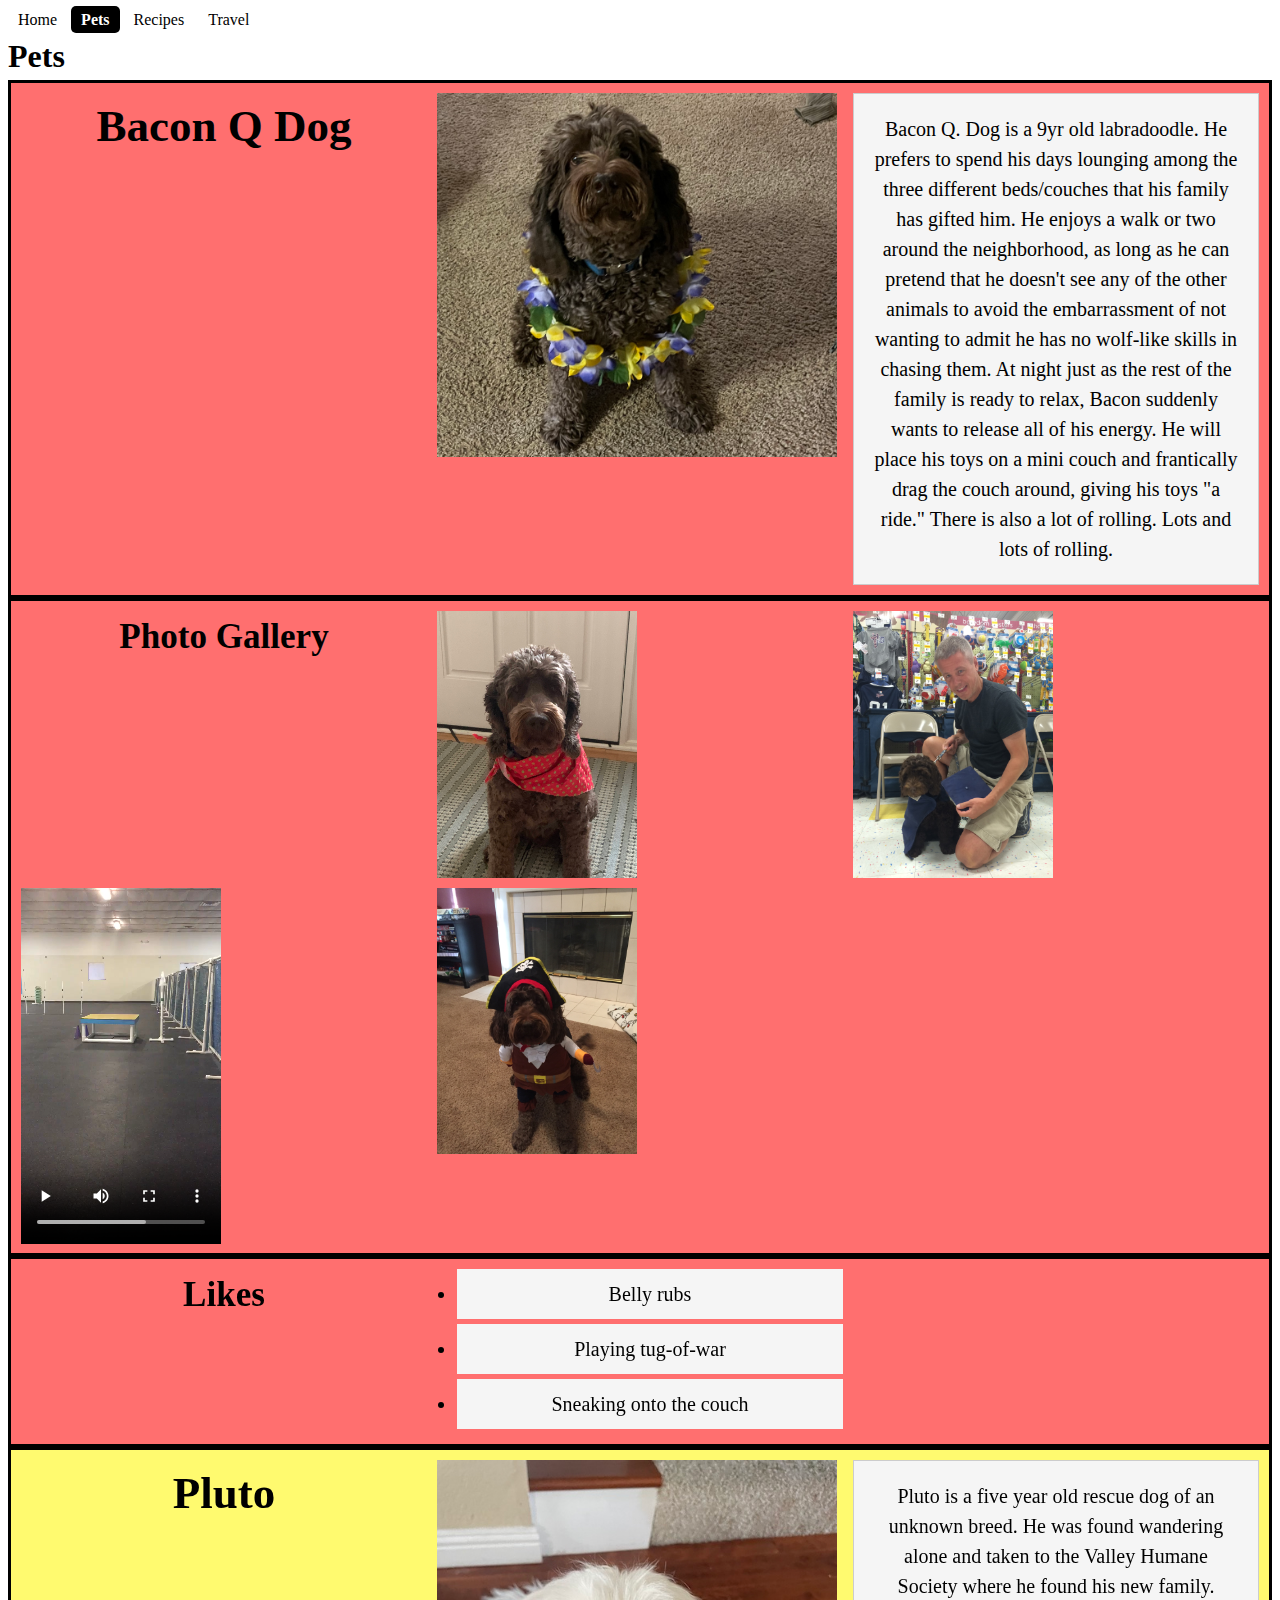
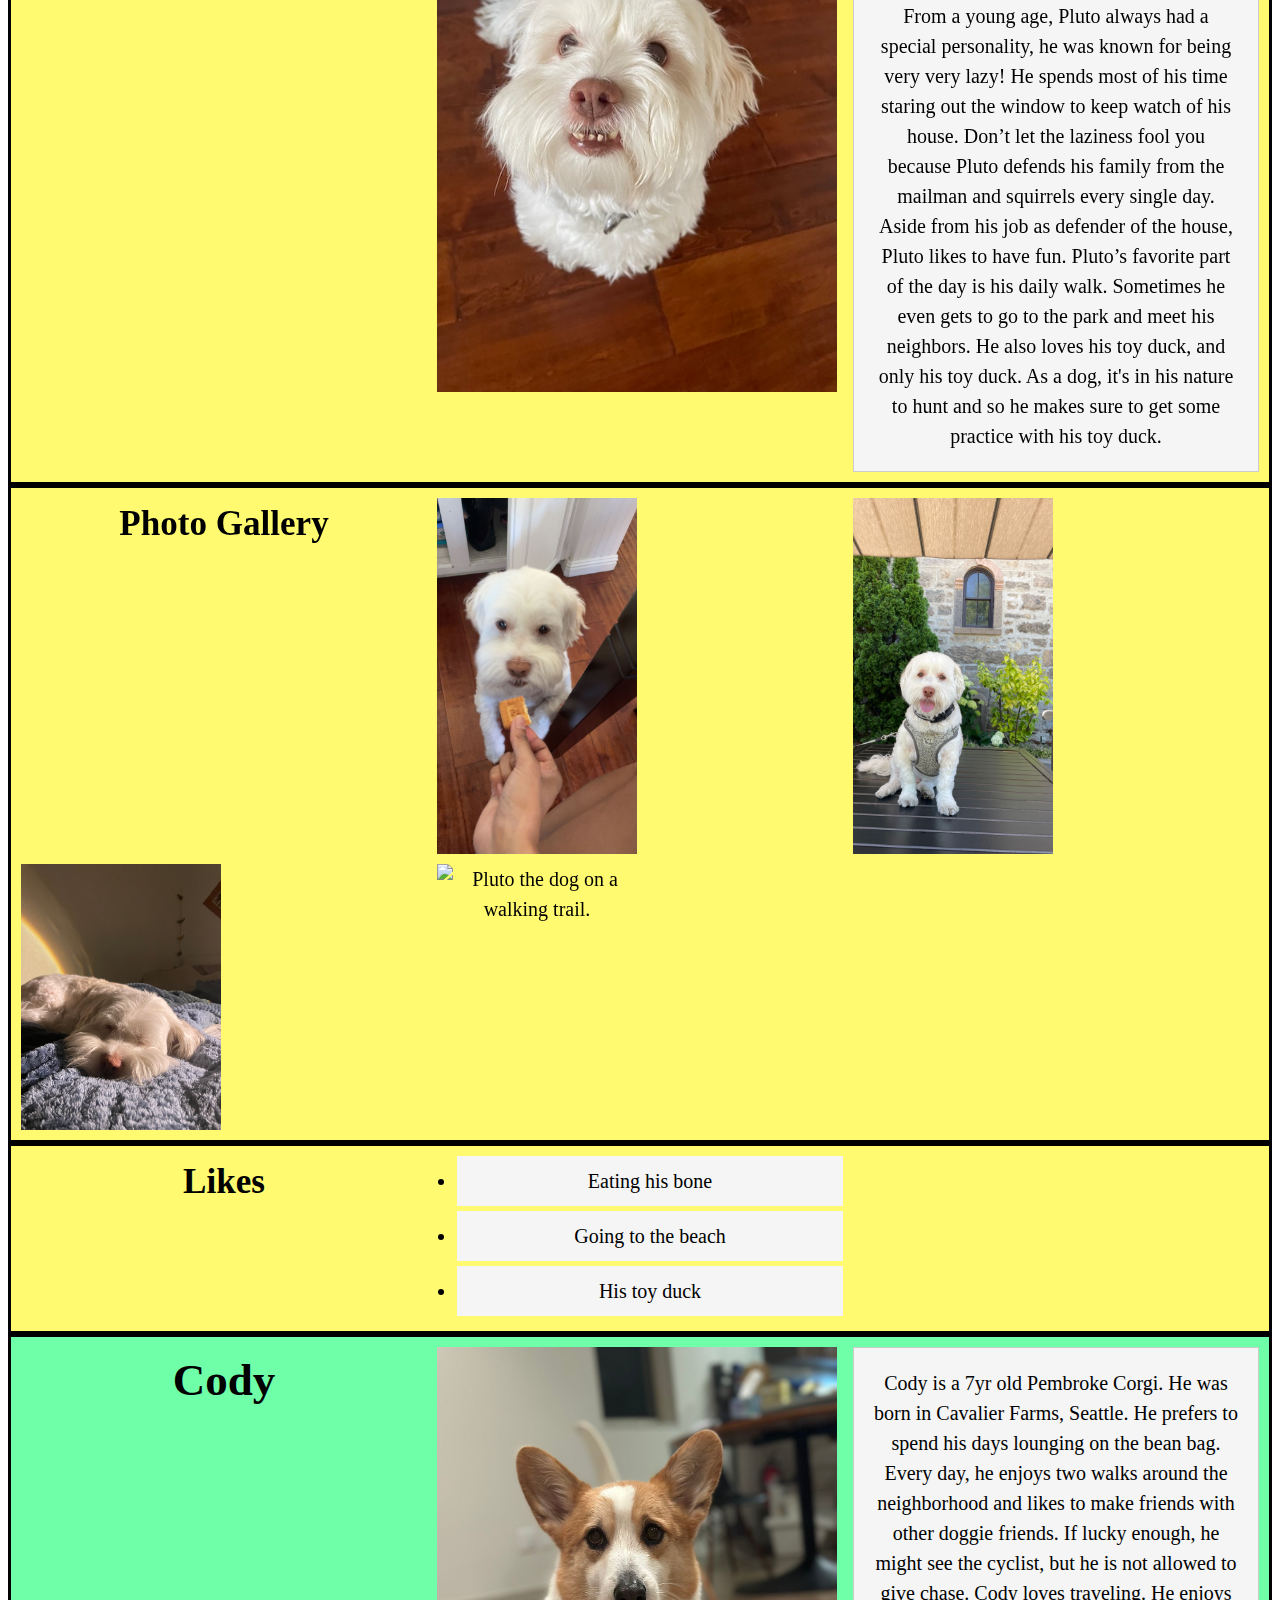
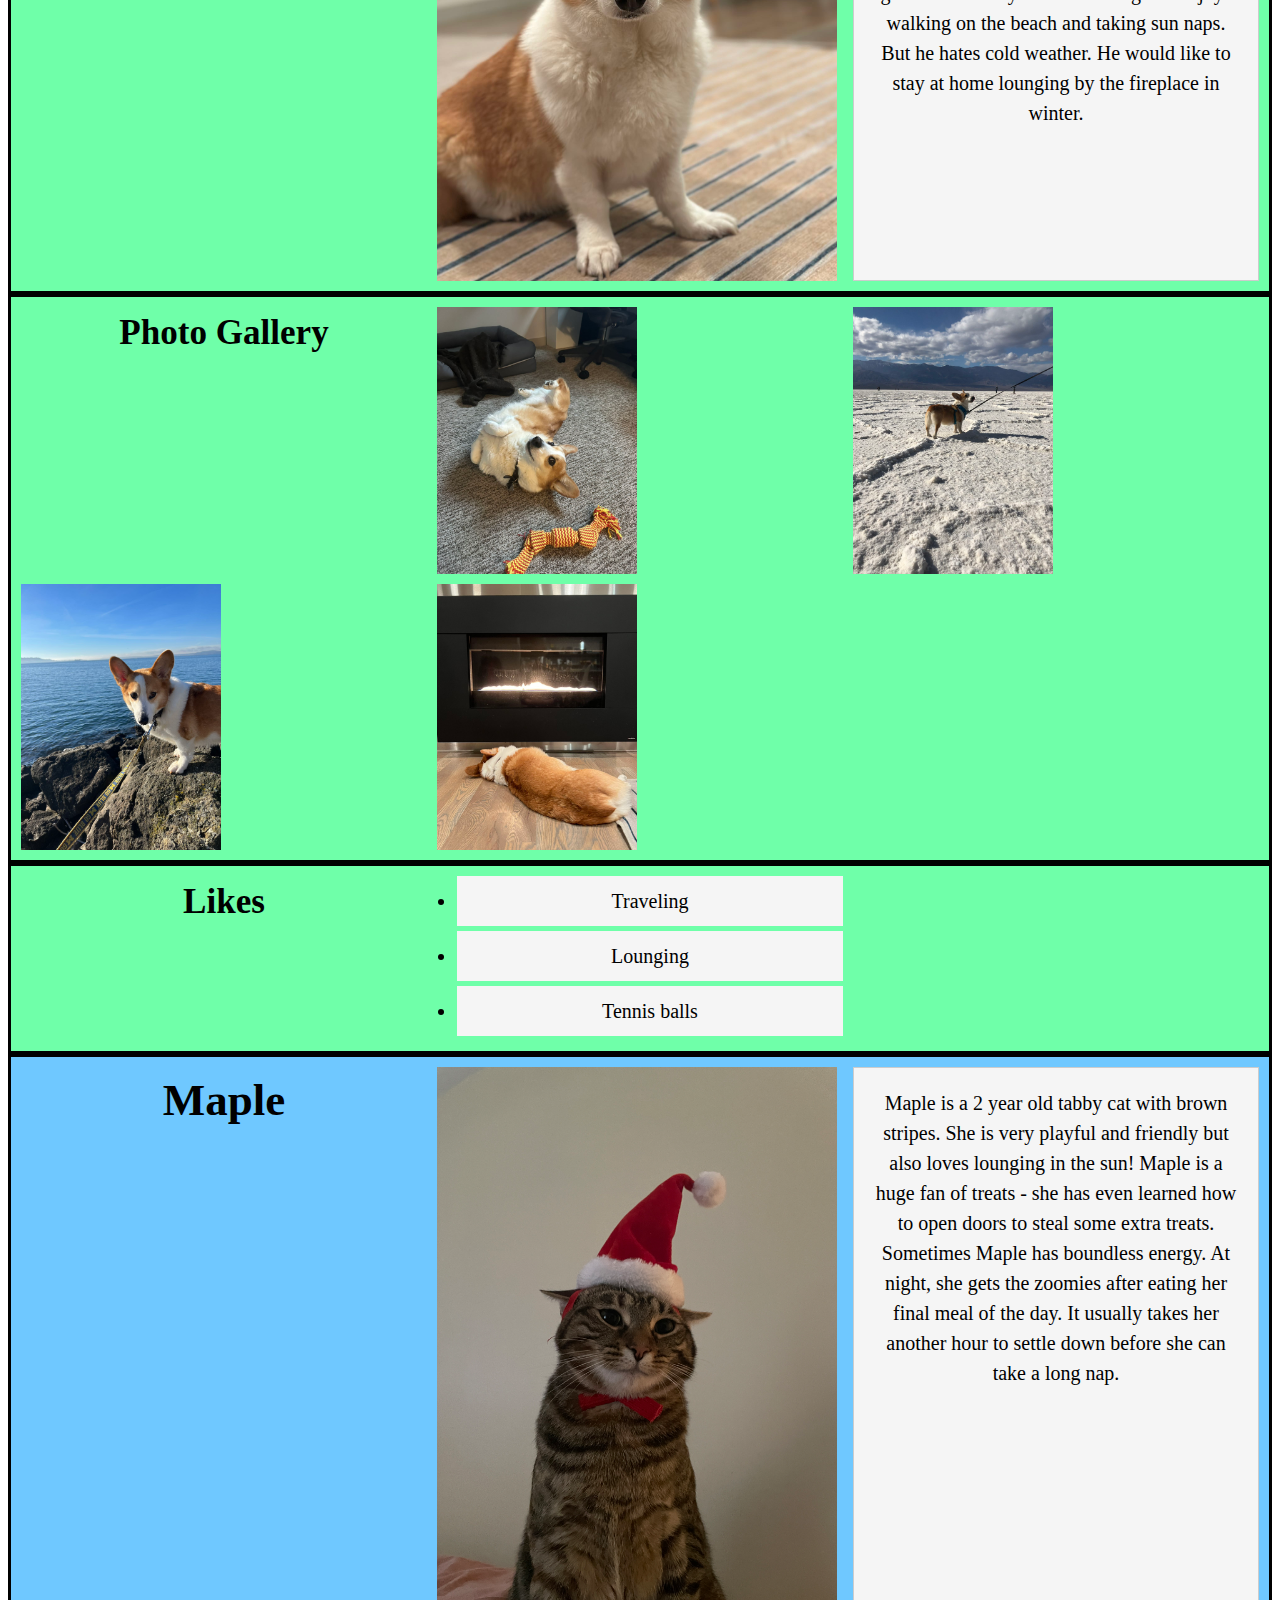
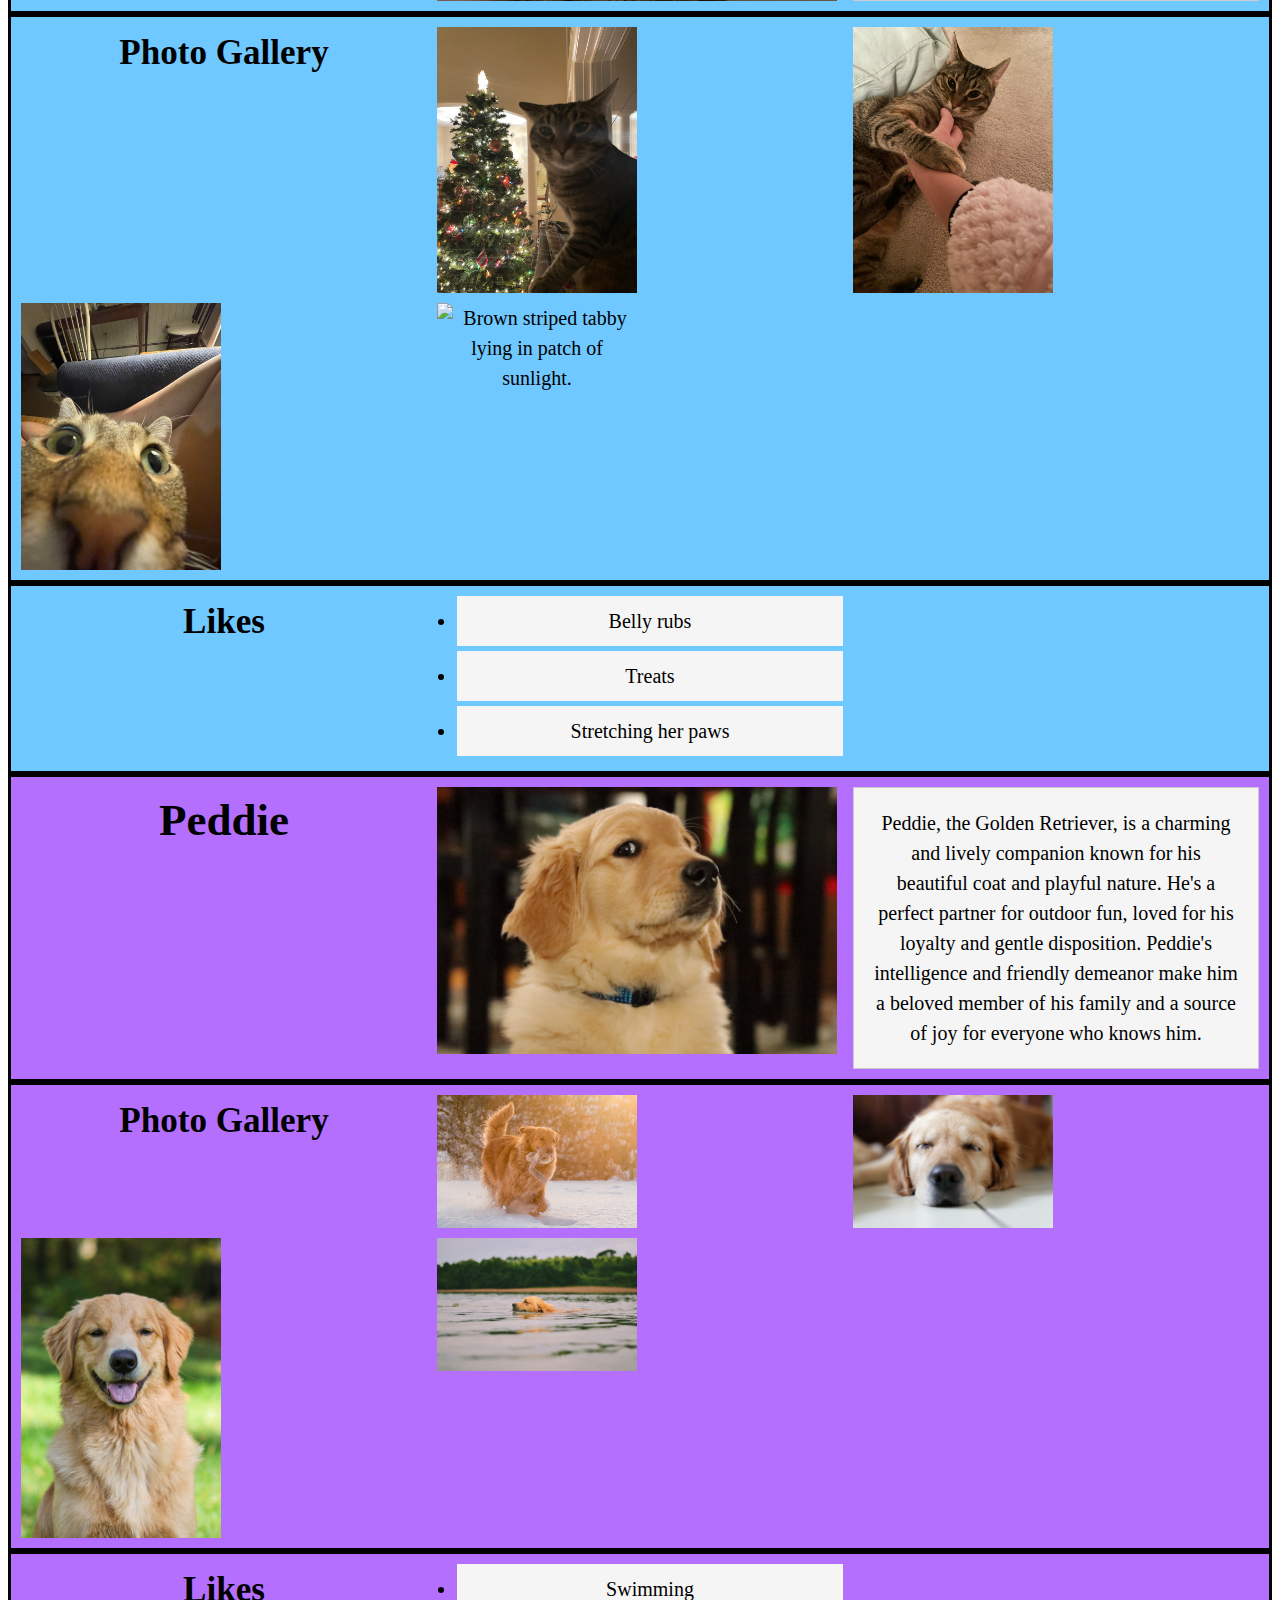
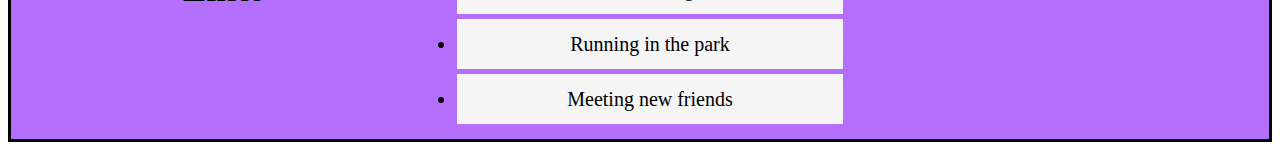
==== commit 0be438bb: "Add files via upload" ====
--- a/pets.html
+++ b/pets.html
@@ -25,8 +25,10 @@
             <h2>Bacon Q Dog</h2>
             <img src="images/bacon.jpg" width = "400" alt="Brown labradoodle wearing colorful lei">
 
-            <div class="grid-item1">Bacon Q. Dog is a 9yr old labradoodle. He prefers to spend his days lounging among the three different beds/couches that his family has gifted him. He enjoys a walk or two around the neighborhood, as long as he can pretend that he doesn't see any of the other animals to avoid the embarrassment of not wanting to admit he has no wolf-like skills in chasing them.</div>
-            <div class="grid-item1">At night just as the rest of the family is ready to relax, Bacon suddenly wants to release all of his energy. He will place his toys on a mini couch and frantically drag the couch around, giving his toys "a ride." There is also a lot of rolling. Lots and lots of rolling.</div>
+            <div class="grid-item1">Bacon Q. Dog is a 9yr old labradoodle. He prefers to spend his days lounging among the three different beds/couches that his family has gifted him. He enjoys a walk or two around the neighborhood, as long as he can pretend that he doesn't see any of the other animals to avoid the embarrassment of not wanting to admit he has no wolf-like skills in chasing them. 
+                At night just as the rest of the family is ready to relax, Bacon suddenly wants to release all of his energy. He will place his toys on a mini couch and frantically drag the couch around, giving his toys "a ride." There is also a lot of rolling. Lots and lots of rolling.</div>
+        </div>
+        <div class = "grid1">
             <h3>Photo Gallery</h3>
             <img src="images/bacon_bandana.JPG" width ="200" alt = "Brown labradoodle wearing an orange bandana">
             <img src="images/bacon_graduation.JPG"  width ="200" alt="Small labradoodle puppy wearing a graduation cap and gown">
@@ -35,7 +37,8 @@
                 Your browser does not support the video tag.  This was a video of a girl and dog demonstrating a sit and stay procedure
             </video>
             <img src="images/bacon_halloween.JPG"  width ="200" alt="Brown labradoodle wearing a pirate costume">
-
+        </div>
+        <div class = "grid1">
             <h3>Likes</h3>
             <ul class="likes-list">
                 <li>Belly rubs</li>
@@ -43,18 +46,22 @@
                 <li>Sneaking onto the couch</li>
             </ul>
             <!-- Jackie Wolf -->
-
+        </div>
         </div>
         <div class="grid2">
             <h2>Pluto</h2>
             <img src="images/pluto.jpg" width = "400" alt="White dog looking up.">
-            <div class="grid-item1">Pluto is a five year old rescue dog of an unknown breed. He was found wandering alone and taken to the Valley Humane Society where he found his new family. From a young age, Pluto always had a special personality, he was known for being very very lazy! He spends most of his time staring out the window to keep watch of his house. Don’t let the laziness fool you because Pluto defends his family from the mailman and squirrels every single day.</div>
-            <div class="grid-item1">Aside from his job as defender of the house, Pluto likes to have fun. Pluto’s favorite part of the day is his daily walk. Sometimes he even gets to go to the park and meet his neighbors. He also loves his toy duck, and only his toy duck. As a dog, it's in his nature to hunt and so he makes sure to get some practice with his toy duck.</div>
+            <div class="grid-item1">Pluto is a five year old rescue dog of an unknown breed. He was found wandering alone and taken to the Valley Humane Society where he found his new family. From a young age, Pluto always had a special personality, he was known for being very very lazy! He spends most of his time staring out the window to keep watch of his house. Don’t let the laziness fool you because Pluto defends his family from the mailman and squirrels every single day.
+                Aside from his job as defender of the house, Pluto likes to have fun. Pluto’s favorite part of the day is his daily walk. Sometimes he even gets to go to the park and meet his neighbors. He also loves his toy duck, and only his toy duck. As a dog, it's in his nature to hunt and so he makes sure to get some practice with his toy duck.</div>
+        </div>
+        <div class="grid2">
             <h3>Photo Gallery</h3>
             <img src="images/pluto_cookie.JPG" width ="200" alt = "Pluto the dog standing up to eat a cookie.">
             <img src="images/pluto_sitting.jpg" width ="200" alt = "Pluto sitting and posed on top of a table">
             <img src="images/pluto_sleeping.jpg" width ="200" alt = "Pluto sleeping on bed">
             <img src="images/pluto_walk.jpg" width ="200" alt = "Pluto the dog on a walking trail.">
+        </div>
+        <div class="grid2">
             <h3>Likes</h3>
             <ul class="likes-list">
                 <li>Eating his bone</li>
@@ -65,13 +72,17 @@
         <div class="grid3">
             <h2>Cody</h2>
             <img src="images/cody.jpg" width = "400" alt="Cody at home.">
-            <div class="grid-item1">Cody is a 7yr old Pembroke Corgi. He was born in Cavalier Farms, Seattle. He prefers to spend his days lounging on the bean bag. Every day, he enjoys two walks around the neighborhood and likes to make friends with other doggie friends. If lucky enough, he might see the cyclist, but he is not allowed to give chase.</div>
-            <div class="grid-item1">Cody loves traveling. He enjoys walking on the beach and taking sun naps. But he hates cold weather. He would like to stay at home lounging by the fireplace in winter.</div>
+            <div class="grid-item1">Cody is a 7yr old Pembroke Corgi. He was born in Cavalier Farms, Seattle. He prefers to spend his days lounging on the bean bag. Every day, he enjoys two walks around the neighborhood and likes to make friends with other doggie friends. If lucky enough, he might see the cyclist, but he is not allowed to give chase.
+                Cody loves traveling. He enjoys walking on the beach and taking sun naps. But he hates cold weather. He would like to stay at home lounging by the fireplace in winter.</div>
+        </div>
+        <div class="grid3">
             <h3>Photo Gallery</h3>
             <img src="images/cody_play.jpg" width ="200" alt = "Cody lying on the ground making faces.">
             <img src="images/cody_deathvalley.jpg" width ="200" alt = "Cody visiting Badwater Basin in Death Valley National Park.">
             <img src="images/cody_sea.jpg" width ="200" alt = "Cody having a walk by the sea.">
             <img src="images/cody_fireplace.jpg" width ="200" alt = "Cody lounging by the fireplace in winter.">
+        </div>
+        <div class="grid3">
             <h3>Likes</h3>
             <ul class="likes-list">
                 <li>Traveling</li>
@@ -82,13 +93,17 @@
         <div class="grid4">
             <h2>Maple</h2>
             <img src="images/maple_santa.JPG" width = "400" alt="Brown striped tabby wearing a santa hat.">
-            <div class="grid-item1">Maple is a 2 year old tabby cat with brown stripes. She is very playful and friendly but also loves lounging in the sun! Maple is a huge fan of treats - she has even learned how to open doors to steal some extra treats.</div>
-            <div class="grid-item1">Sometimes Maple has boundless energy. At night, she gets the zoomies after eating her final meal of the day. It usually takes her another hour to settle down before she can take a long nap.</div>
+            <div class="grid-item1">Maple is a 2 year old tabby cat with brown stripes. She is very playful and friendly but also loves lounging in the sun! Maple is a huge fan of treats - she has even learned how to open doors to steal some extra treats. 
+                Sometimes Maple has boundless energy. At night, she gets the zoomies after eating her final meal of the day. It usually takes her another hour to settle down before she can take a long nap.</div>
+        </div>
+        <div class="grid4">
             <h3>Photo Gallery</h3>
             <img src="images/maple_christmas.JPG" width ="200" alt = "Brown striped tabby next to a Christmas tree.">
             <img src="images/maple_playing.JPG" width ="200" alt = "Brown striped tabby playing with owner's hand.">
             <img src="images/maple_selfie.JPG" width ="200" alt = "Brown striped tabby up-close with face warped by camera.">
             <img src="images/maple_sun.JPG" width ="200" alt = "Brown striped tabby lying in patch of sunlight.">
+        </div>
+        <div class="grid4">
             <h3>Likes</h3>
             <ul class="likes-list">
                 <li>Belly rubs</li>
@@ -99,13 +114,17 @@
         <div class="grid5">
             <h2>Peddie</h2>
             <img src="images/peddie.jpg" width = "400" alt="A cute naughty golden retriever.">
-            <div class="grid-item1">Peddie, the Golden Retriever, is a charming and lively companion known for his beautiful coat and playful nature. He's a perfect partner for outdoor fun, loved for his loyalty and gentle disposition.</div>
-            <div class="grid-item1">Peddie's intelligence and friendly demeanor make him a beloved member of his family and a source of joy for everyone who knows him.</div>
+            <div class="grid-item1">Peddie, the Golden Retriever, is a charming and lively companion known for his beautiful coat and playful nature. He's a perfect partner for outdoor fun, loved for his loyalty and gentle disposition. 
+                Peddie's intelligence and friendly demeanor make him a beloved member of his family and a source of joy for everyone who knows him.</div>
+        </div>
+        <div class="grid5">
             <h3>Photo Gallery</h3>
             <img src="images/peddie_play.jpg" width ="200" alt = "Peddie is playing in the snow.">
             <img src="images/peddie_sleep.jpg" width ="200" alt = "Peddie loves sleeping on the couch.">
             <img src="images/peddie_smile.jpg" width ="200" alt = "Peddie is the sweetest in the world.">
             <img src="images/peddie_swim.jpg" width ="200" alt = "Peddie is swimming in a lake.">
+        </div>
+        <div class="grid5">
             <h3>Likes</h3>
             <ul class="likes-list">
                 <li>Swimming</li>
--- a/css/style.css
+++ b/css/style.css
@@ -10,7 +10,10 @@
     display: block;
     margin: 8px;
 }
-
+@viewport {
+    width: device-width;
+    zoom: 1;
+}
 h1 {
     display: block;
     font-size: 32px;
@@ -84,7 +87,7 @@
     width: 620 px;
     border: 3px solid black;
     text-align: center;
-    font-size: 30px;
+    font-size: 20px;
     font-family:'Times New Roman', Times, serif;
   }
 
@@ -98,7 +101,7 @@
     width: 620 px;
     border: 3px solid black;
     text-align: center;
-    font-size: 30px;
+    font-size: 20px;
     font-family:'Times New Roman', Times, serif;
   }
 
@@ -112,7 +115,7 @@
     width: 620 px;
     border: 3px solid black;
     text-align: center;
-    font-size: 30px;
+    font-size: 20px;
     font-family:'Times New Roman', Times, serif;
   }
 
@@ -126,7 +129,7 @@
     width: 620 px;
     border: 3px solid black;
     text-align: center;
-    font-size: 30px;
+    font-size: 20px;
     font-family:'Times New Roman', Times, serif;
   }
 
@@ -140,7 +143,7 @@
     width: 620 px;
     border: 3px solid black;
     text-align: center;
-    font-size: 30px;
+    font-size: 20px;
     font-family:'Times New Roman', Times, serif;
   }
 
@@ -167,4 +170,13 @@
 p {
     font-size: 16px;
     font-family: 'Times New Roman', Times, serif;
+}
+
+img {
+    max-width: 100%;
+    height: auto;
+}
+
+* {
+    box-sizing: border-box;
 }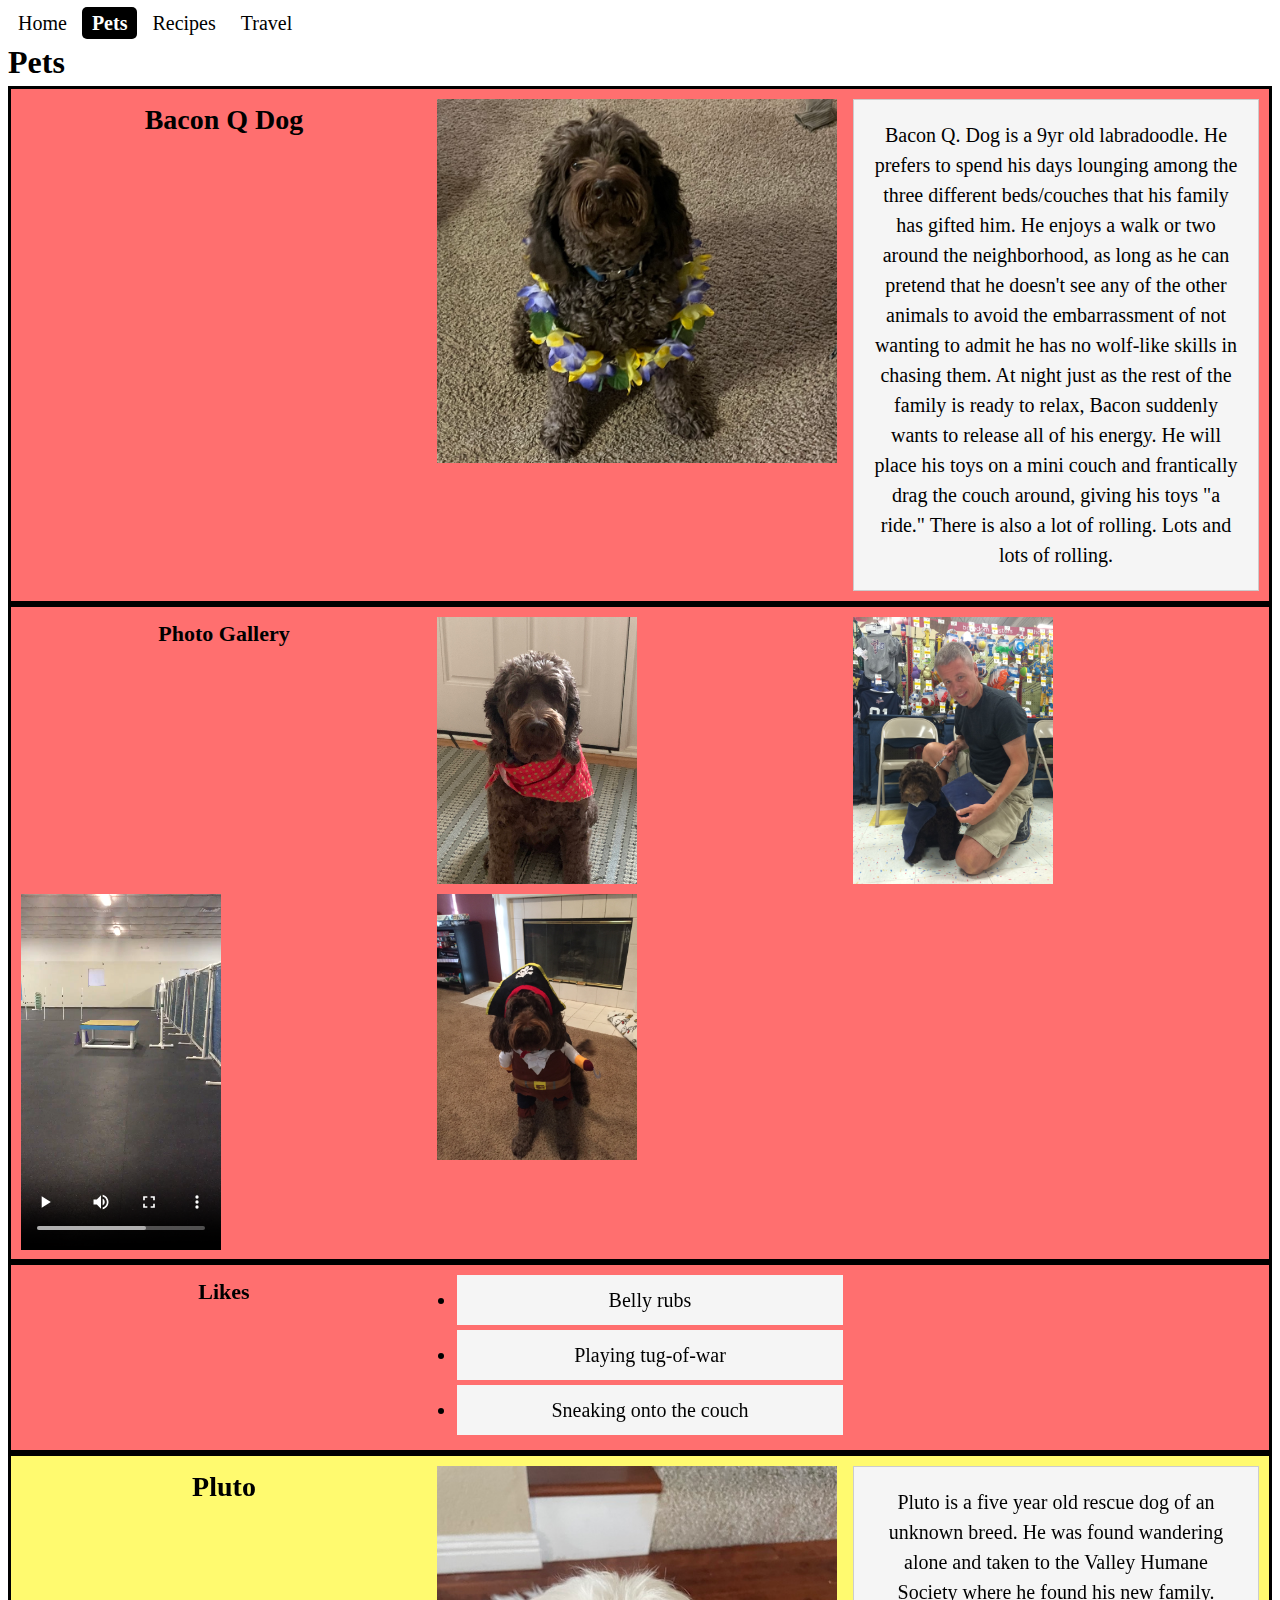
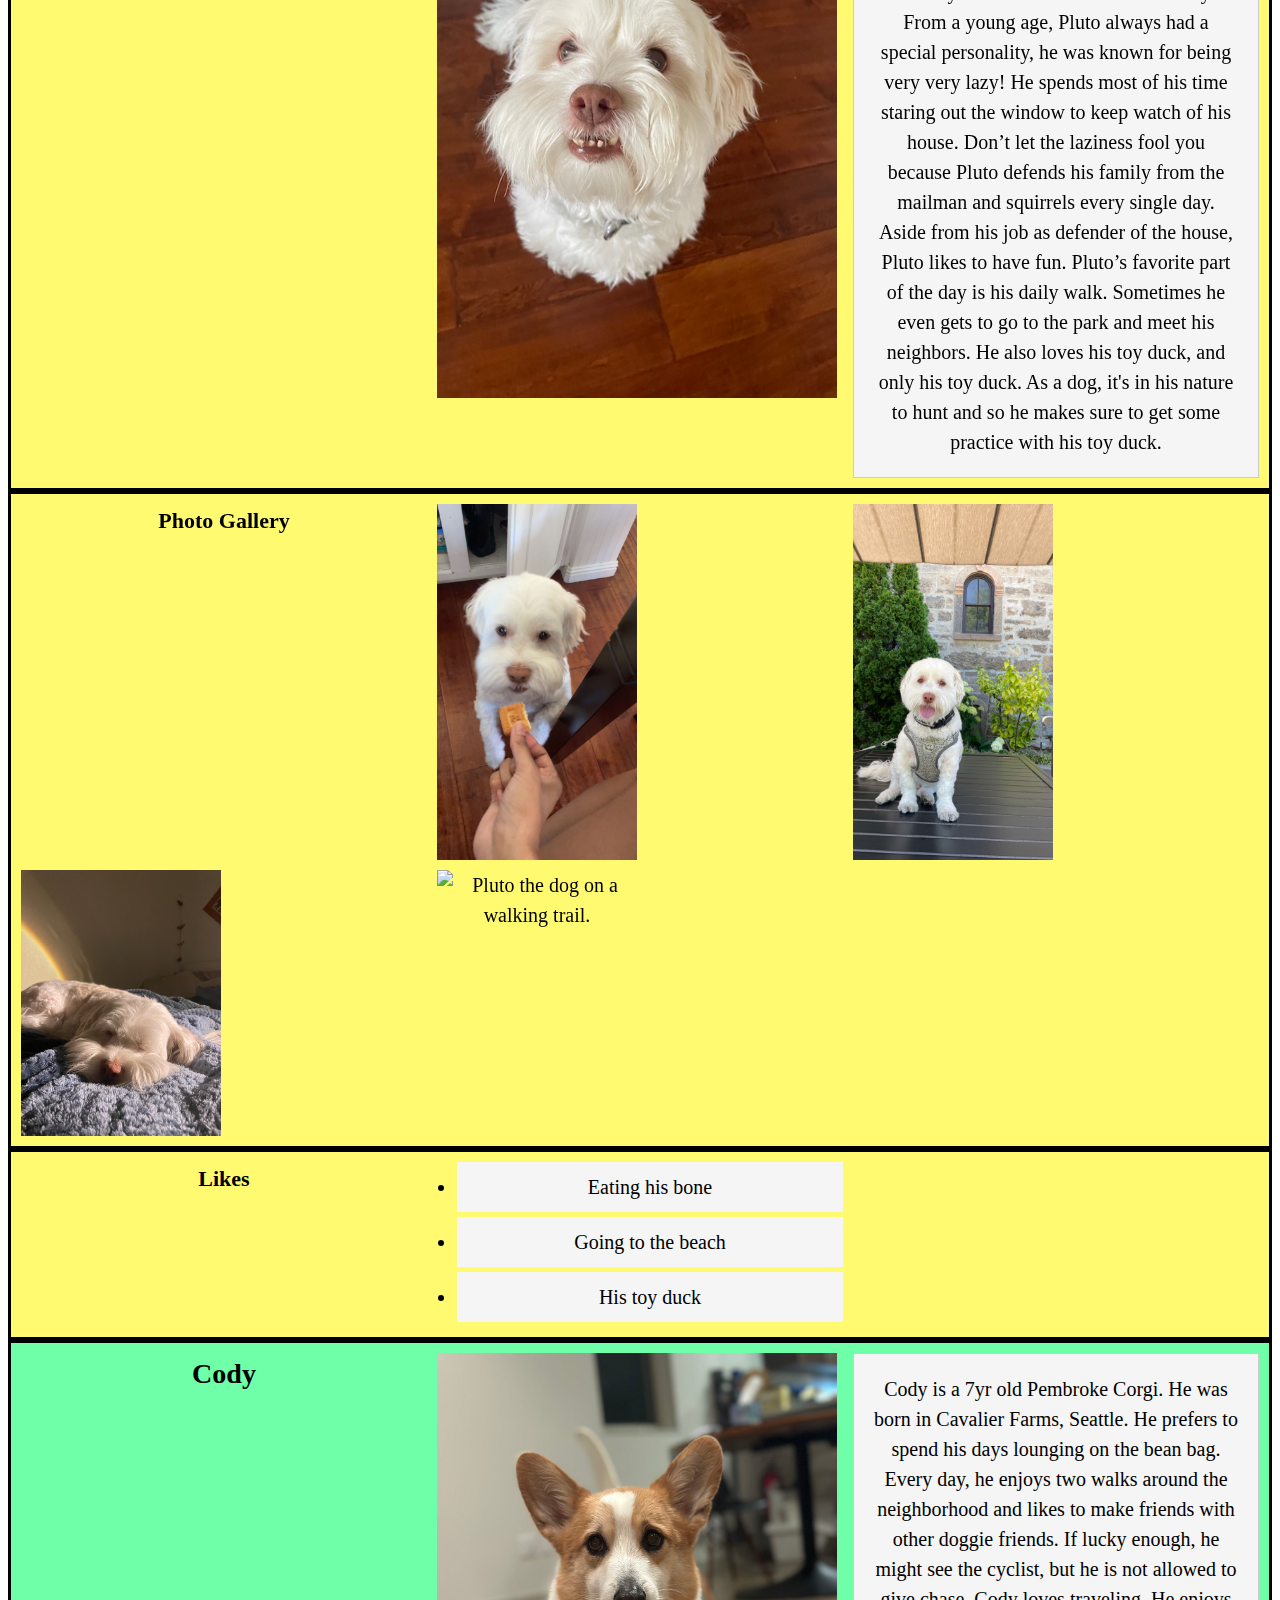
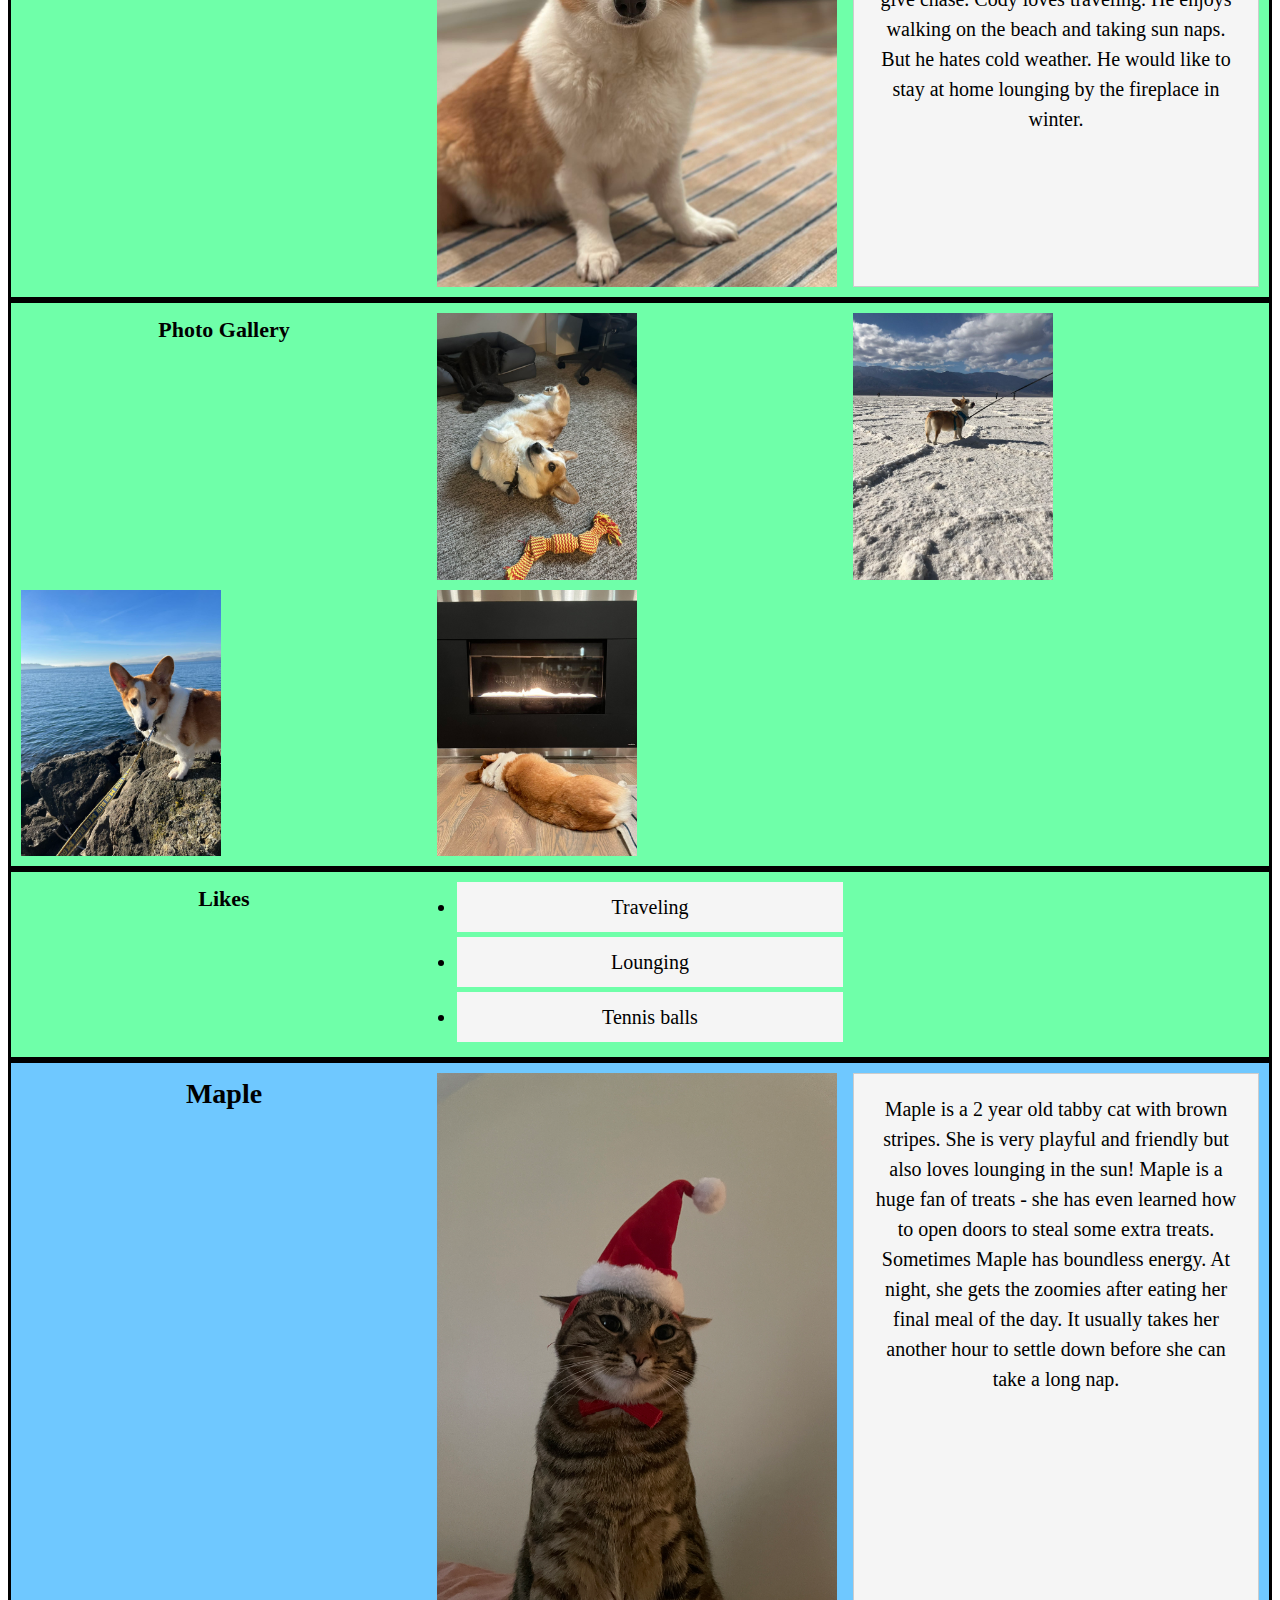
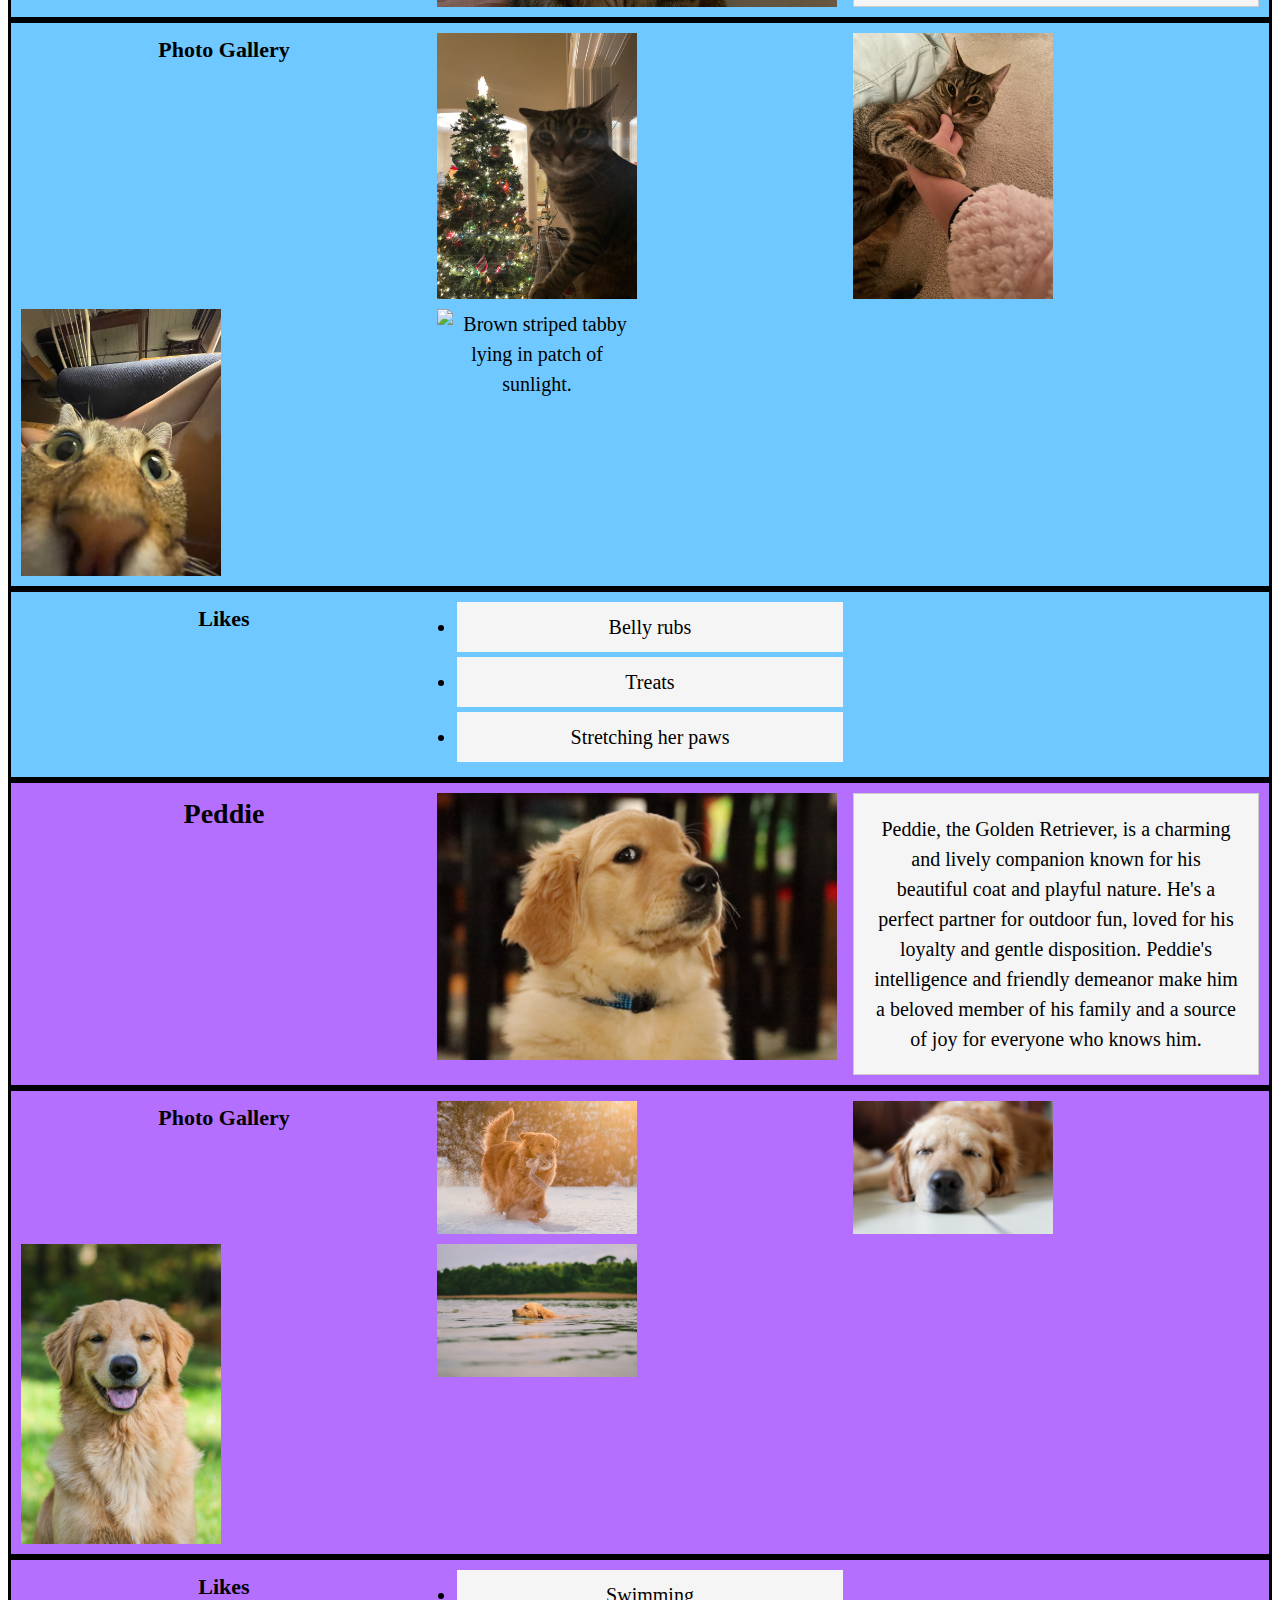
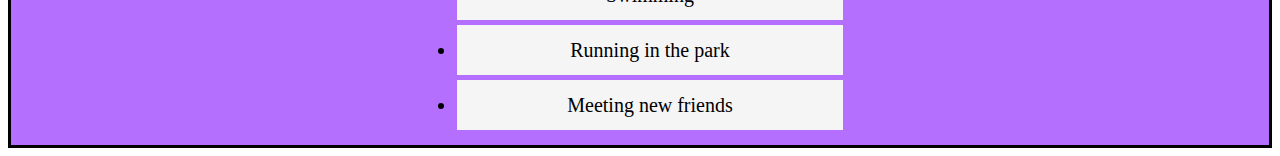
==== commit 76cfd14c: "Add files via upload" ====
--- a/pets.html
+++ b/pets.html
@@ -46,7 +46,6 @@
                 <li>Sneaking onto the couch</li>
             </ul>
             <!-- Jackie Wolf -->
-        </div>
         </div>
         <div class="grid2">
             <h2>Pluto</h2>
--- a/css/style.css
+++ b/css/style.css
@@ -10,10 +10,19 @@
     display: block;
     margin: 8px;
 }
+
 @viewport {
     width: device-width;
     zoom: 1;
 }
+
+@media (prefers-reduced-motion: reduce) {
+    * {
+      animation: none !important;
+      transition: none !important;
+    }
+  }
+
 h1 {
     display: block;
     font-size: 32px;
@@ -23,14 +32,14 @@
 
 h2 {
     display: block;
-    font-size: 45px;
+    font-size: 28px;
     font-weight: 700;
     font-family:'Times New Roman', Times, serif;
 }
 
 h3 {
     display: block;
-    font-size: 35.1px;
+    font-size: 22px;
     font-weight: 700;
     font-family:'Times New Roman', Times, serif;
 }
@@ -51,6 +60,7 @@
   }
   header nav ul li a:hover {
     font-weight: bold;
+    color: blue;
   }
   
   header nav ul li a.active {
@@ -77,6 +87,14 @@
     opacity: 1;
   }
 
+  a {
+    text-decoration: underline;
+  }
+
+  a:hover {
+    color: blue;
+  }
+
   .grid1 {
     display: grid;
     grid-template-columns: repeat(3, 1fr);
@@ -168,7 +186,7 @@
 }
 
 p {
-    font-size: 16px;
+    font-size: 20px;
     font-family: 'Times New Roman', Times, serif;
 }
 
@@ -177,6 +195,16 @@
     height: auto;
 }
 
+ul {
+    font-family:'Times New Roman', Times, serif;
+    font-size: 20px;
+}
+
+div {
+    font-family:'Times New Roman', Times, serif;
+    font-size: 20px;
+}
+
 * {
     box-sizing: border-box;
 }